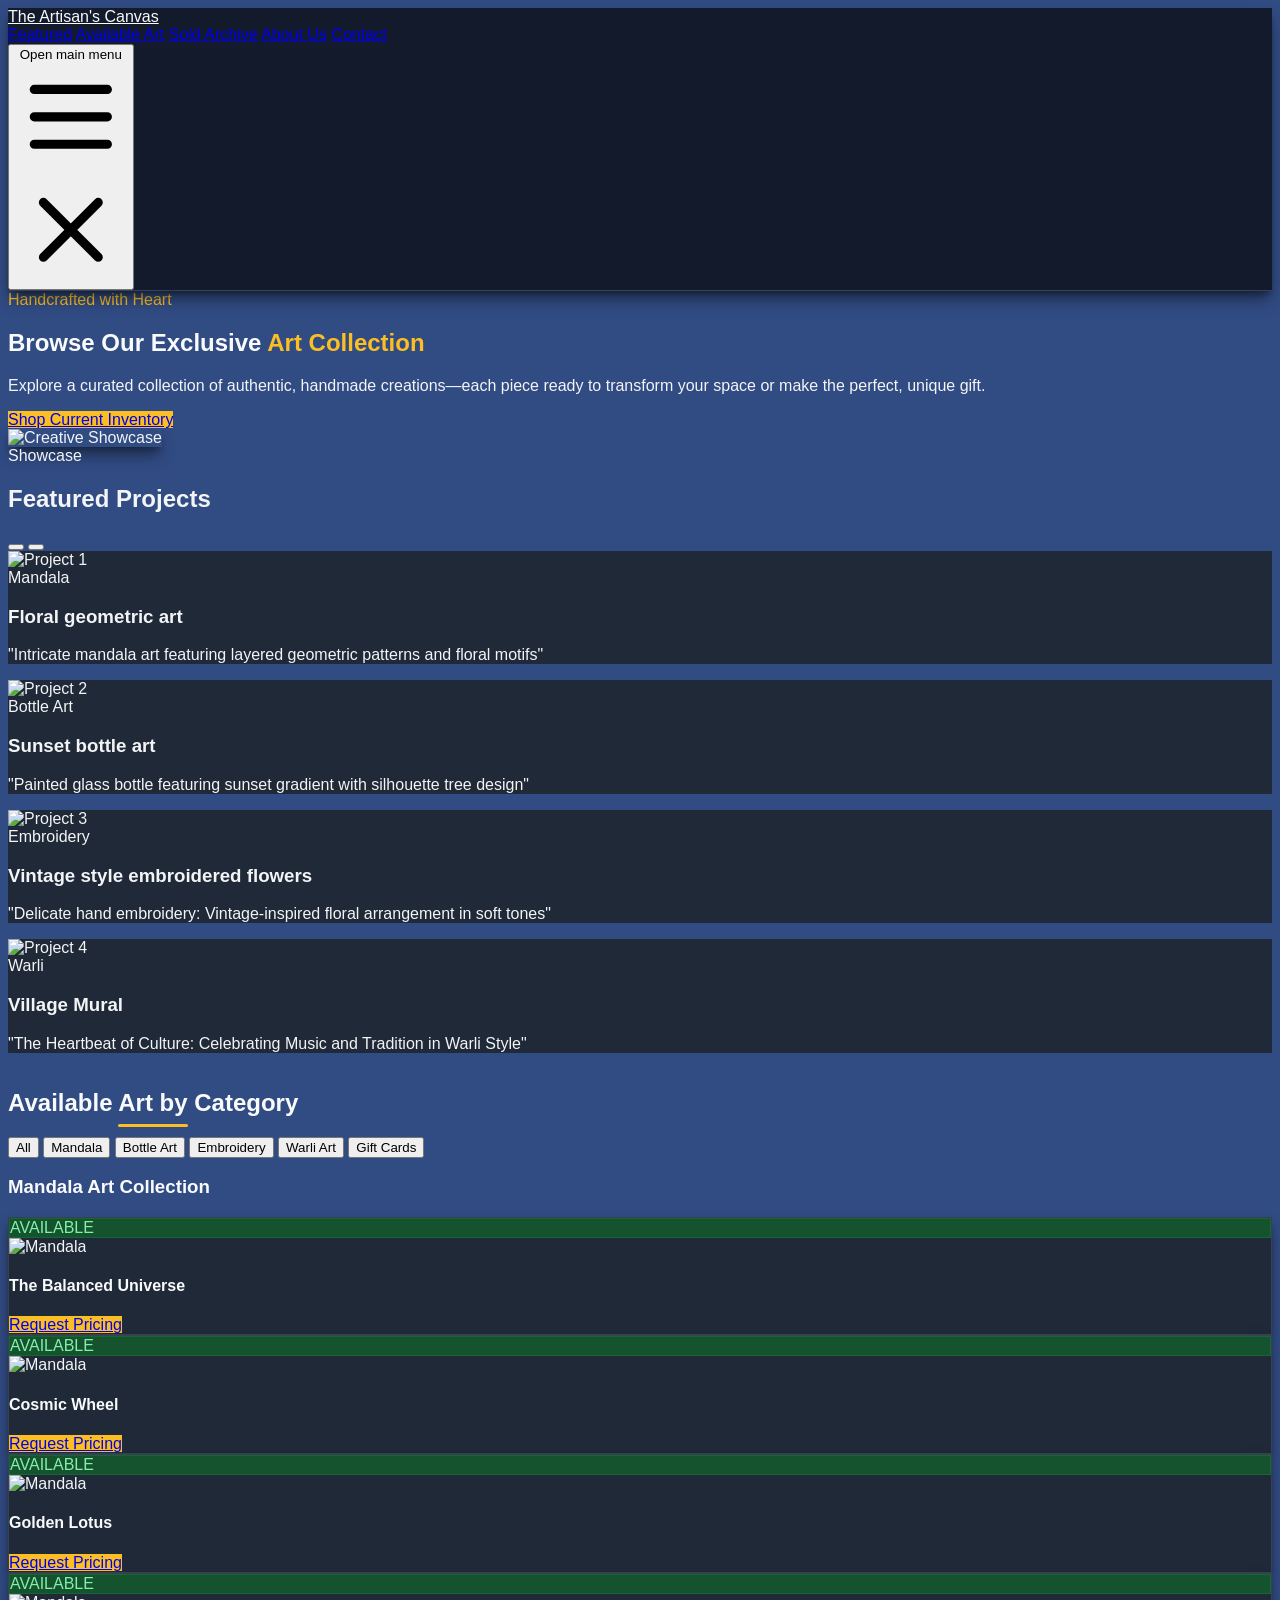
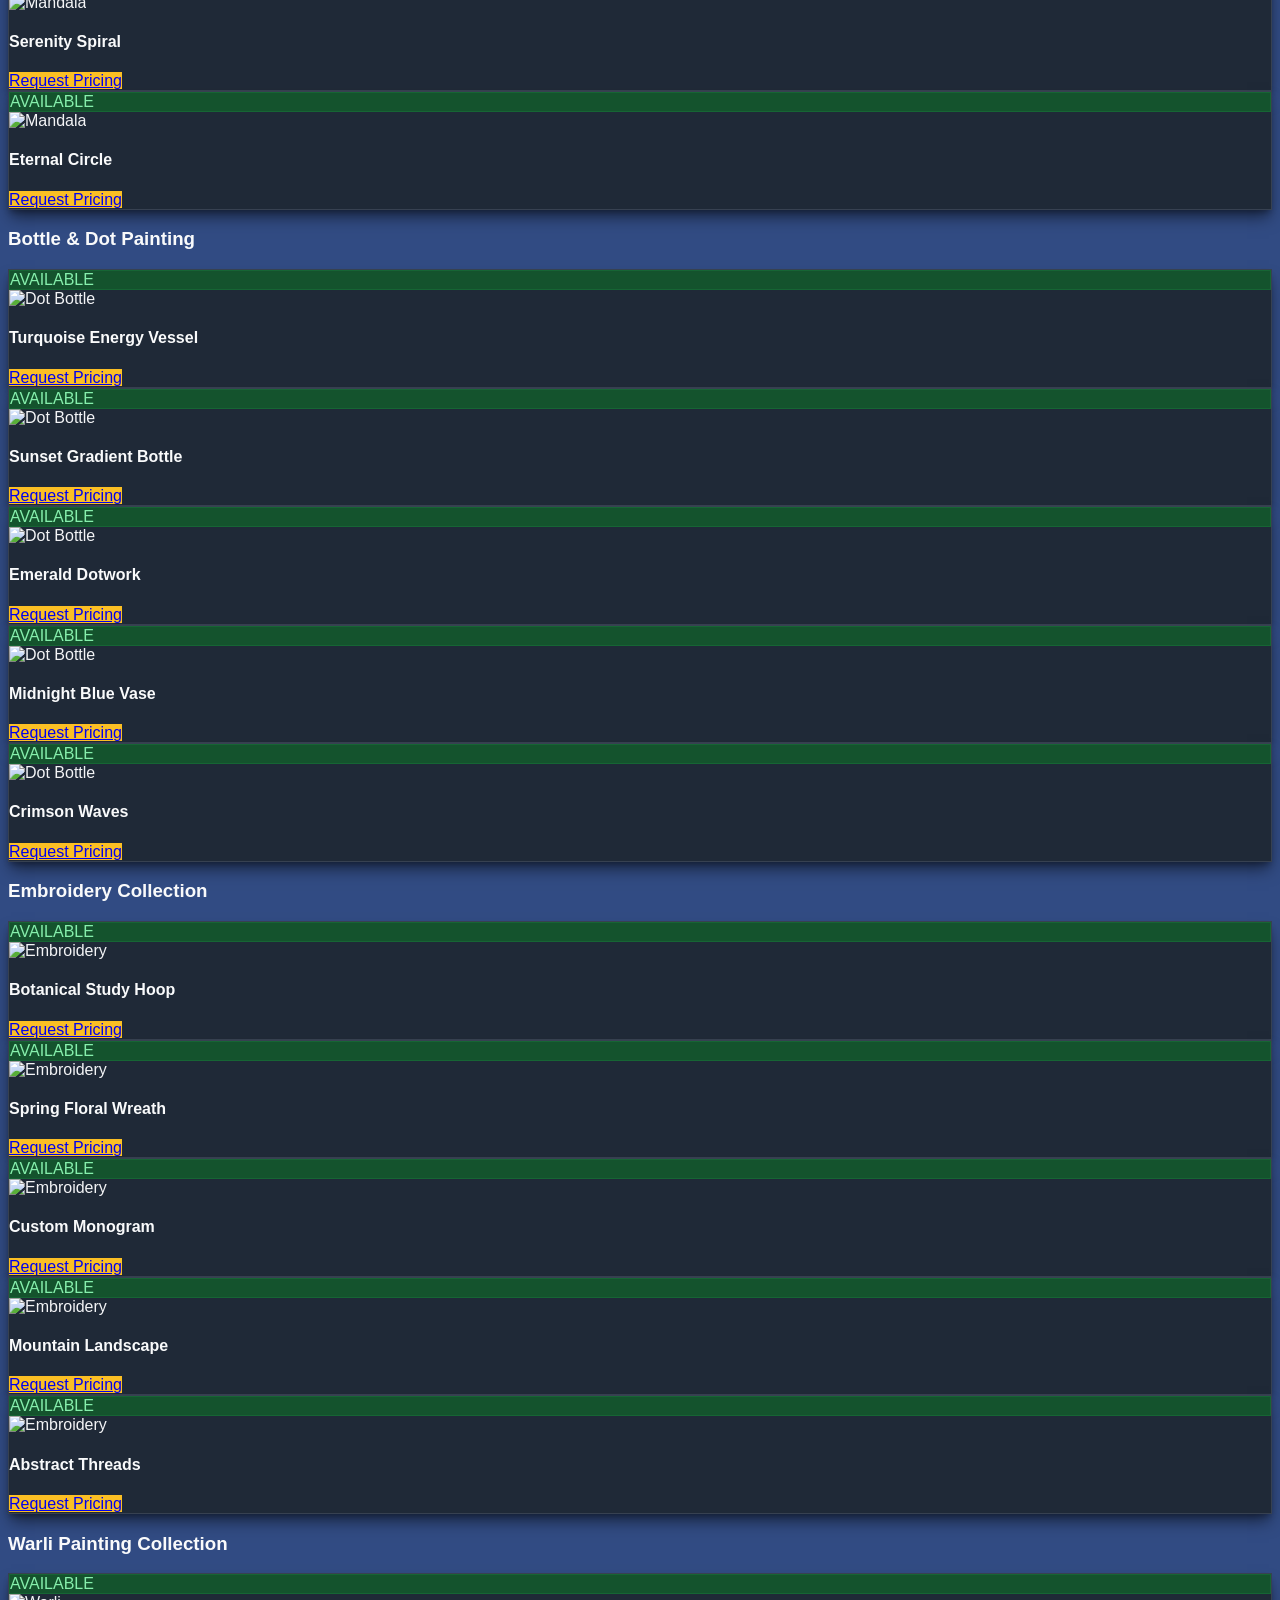
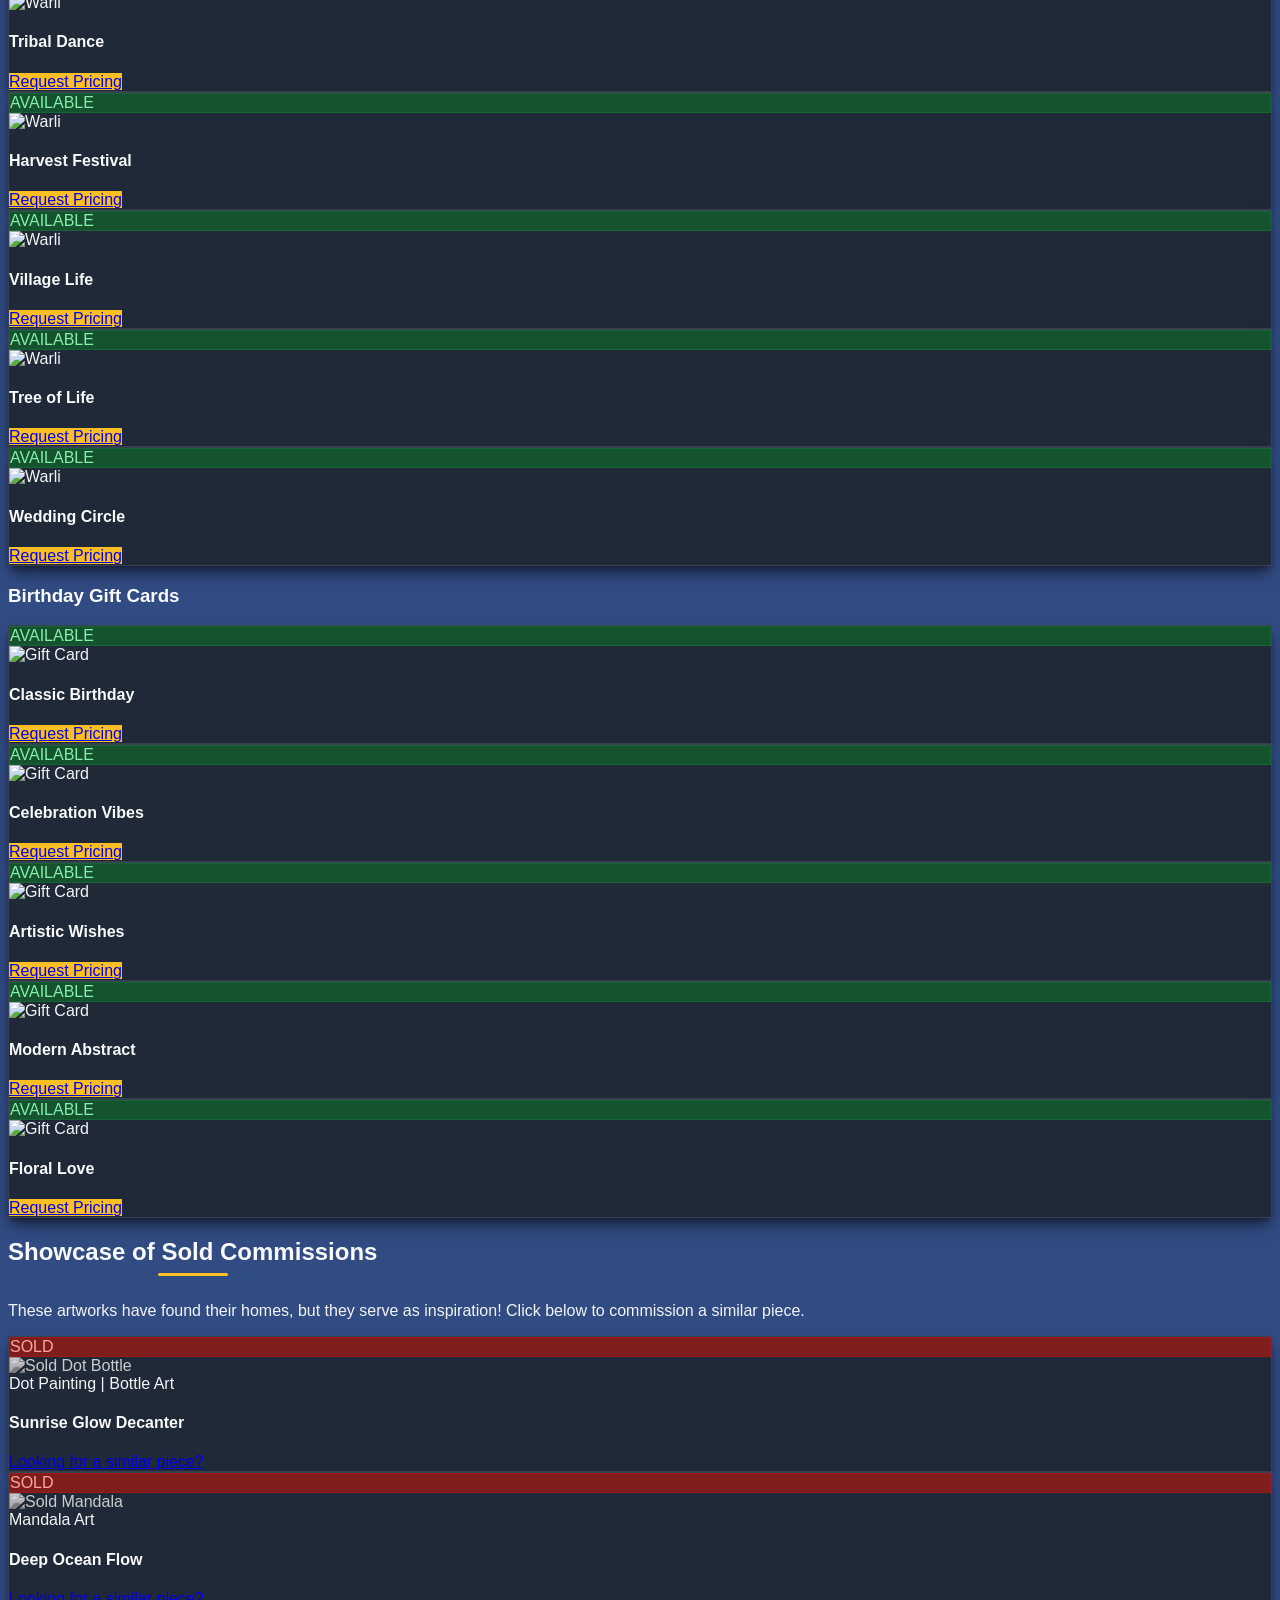
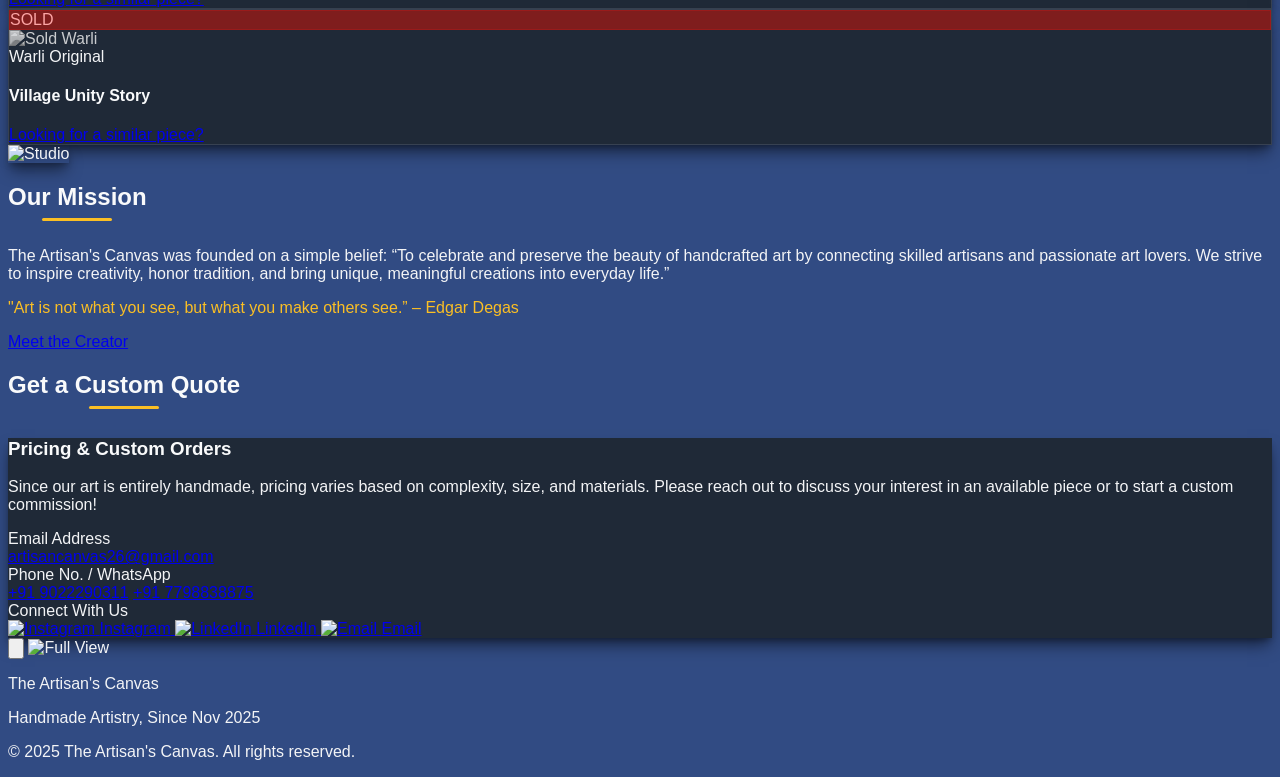
==== ind2.html @ 81fd47c0 "Add files via upload" ====
<!DOCTYPE html>
<html lang="en" class="scroll-smooth">
<head>
    <meta charset="UTF-8">
    <meta name="viewport" content="width=device-width, initial-scale=1.0">
    <title>The Artisan's Canvas | Handmade Art Portfolio</title>
    <!-- Load Tailwind CSS -->
    <script src="https://cdn.tailwindcss.com"></script>
    <!-- Load Lucide Icons -->
    <script src="https://unpkg.com/lucide@latest"></script>
    
    <!-- Initialize Lucide Icons and Mobile Menu scripts -->
    <script>
        // Initialize Lucide Icons
        lucide.createIcons();

        // Wait for the DOM to be fully loaded
        document.addEventListener('DOMContentLoaded', () => {
            // --- Mobile Menu Logic ---
            const mobileMenuButton = document.getElementById('mobile-menu-button');
            const mobileMenu = document.getElementById('mobile-menu');

            if (mobileMenuButton && mobileMenu) {
                mobileMenuButton.addEventListener('click', () => {
                    const isExpanded = mobileMenuButton.getAttribute('aria-expanded') === 'true' || false;
                    mobileMenuButton.setAttribute('aria-expanded', !isExpanded);
                    mobileMenu.style.display = isExpanded ? 'none' : 'block';
                });

                const mobileLinks = mobileMenu.querySelectorAll('a');
                mobileLinks.forEach(link => {
                    link.addEventListener('click', () => {
                        mobileMenu.style.display = 'none';
                        mobileMenuButton.setAttribute('aria-expanded', 'false');
                    });
                });
            }

            // --- Fullscreen Image Modal Logic ---
            const modal = document.getElementById('image-modal');
            const modalImg = document.getElementById('modal-image');
            const closeModal = document.getElementById('close-modal');
            
            // Select all images inside product cards, featured projects and the hero image
            const zoomableImages = document.querySelectorAll('.product-card img, .featured-card img, #home img.object-cover');

            zoomableImages.forEach(img => {
                // Add click listener to open modal
                img.addEventListener('click', function(e) {
                    modalImg.src = this.src; // Set modal image to clicked image source
                    modal.classList.remove('hidden'); // Show modal
                    modal.classList.add('flex'); // Ensure flex layout for centering
                    document.body.style.overflow = 'hidden'; // Prevent background scrolling
                });
            });

            // Function to close modal
            const hideModal = () => {
                modal.classList.add('hidden');
                modal.classList.remove('flex');
                document.body.style.overflow = 'auto'; // Restore scrolling
            };

            // Close on button click
            if (closeModal) {
                closeModal.addEventListener('click', hideModal);
            }

            // Close on background click
            if (modal) {
                modal.addEventListener('click', (e) => {
                    if (e.target === modal) {
                        hideModal();
                    }
                });
            }
            
            // Close on Escape key
            document.addEventListener('keydown', (e) => {
                if (e.key === 'Escape' && !modal.classList.contains('hidden')) {
                    hideModal();
                }
            });

            // --- Category Filter Logic ---
            const filterButtons = document.querySelectorAll('.filter-btn');
            const categorySections = {
                'mandala': document.getElementById('mandala'),
                'bottle': document.getElementById('bottle'),
                'embroidery': document.getElementById('embroidery'),
                'warli': document.getElementById('warli'),
                'giftcards': document.getElementById('giftcards')
            };

            function setActiveButton(filterValue) {
                filterButtons.forEach(btn => {
                    if (btn.getAttribute('data-filter') === filterValue) {
                        // Active Styles
                        btn.classList.remove('bg-gray-800', 'text-gray-300');
                        btn.classList.add('bg-amber-500', 'text-gray-900', 'shadow-lg', 'shadow-amber-500/50');
                    } else {
                        // Inactive Styles
                        btn.classList.add('bg-gray-800', 'text-gray-300');
                        btn.classList.remove('bg-amber-500', 'text-gray-900', 'shadow-lg', 'shadow-amber-500/50');
                    }
                });
            }

            function filterCategories(filterValue) {
                for (const [key, section] of Object.entries(categorySections)) {
                    if (!section) continue;
                    if (filterValue === 'all' || filterValue === key) {
                        section.classList.remove('hidden');
                        // Add a small animation effect
                        section.animate([
                            { opacity: 0, transform: 'translateY(20px)' },
                            { opacity: 1, transform: 'translateY(0)' }
                        ], { duration: 300, fill: 'forwards' });
                    } else {
                        section.classList.add('hidden');
                    }
                }
            }

            filterButtons.forEach(btn => {
                btn.addEventListener('click', () => {
                    const filterValue = btn.getAttribute('data-filter');
                    setActiveButton(filterValue);
                    filterCategories(filterValue);
                });
            });

            // Handle links from any anchors to auto-filter if needed
            document.querySelectorAll('a[href^="#"]').forEach(anchor => {
                anchor.addEventListener('click', function (e) {
                    const targetId = this.getAttribute('href').substring(1);
                    if(categorySections[targetId]) {
                        setActiveButton(targetId);
                        filterCategories(targetId);
                    }
                });
            });
        });
    </script>
    
    <style>
        /* --- CUSTOM STYLES: PREMIUM DARK THEME --- */
        
        body {
            /* Deep Charcoal background */
            background-color: #314b83; 
            color: #F3F4F6; 
            /* Using the previously uploaded image as background */
            background-image: url('uploaded:_ (16).jpeg-990c38ba-5445-4491-a6c1-9268895493d4'); 
            background-size: cover;
            background-position: center center;
            background-attachment: fixed;
        }
        
        .art-primary-text { color: #F9FAFB; }
        .text-gray-600 { color: #cbd5e1 !important; /* Light blue-gray for descriptions */ }

        /* Accent Color: Luxury Gold */
        .art-accent { background-color: #fbbf24; }
        .art-accent-text { color: #fbbf24; }
        .art-accent-hover:hover { background-color: #d97706; }
        
        .shadow-art { box-shadow: 0 10px 15px -3px rgba(0, 0, 0, 0.5), 0 4px 6px -2px rgba(0, 0, 0, 0.3); }
        .font-sans { font-family: 'Inter', sans-serif; }
        
        .section-title { position: relative; display: inline-block; }
        .section-title::after {
            content: ''; position: absolute; left: 50%; transform: translateX(-50%); bottom: -10px;
            width: 70px; height: 3px; background-color: #fbbf24; border-radius: 9999px;
        }
        
        .navbar {
            background-color: rgba(17, 24, 39, 0.95); backdrop-filter: blur(10px); border-bottom: 1px solid #374151;
        }
        
        .product-card {
            background-color: #1F2937; border: 1px solid #374151; transition: transform 0.3s ease, box-shadow 0.3s ease;
        }
        .product-card:hover {
            transform: translateY(-5px);
            box-shadow: 0 10px 20px rgba(251, 191, 36, 0.15); border-color: #fbbf24;
        }
        
        /* Indicate that images are clickable */
        .product-card img, #home img.object-cover, .featured-card img {
            cursor: zoom-in;
        }
        
        .bg-dark-alt { background-color: #385799; } /* Unified background */
        .bg-dark-card { background-color: #1F2937; }

        .sold-tag { background-color: #7f1d1d; color: #fca5a5; border: 1px solid #991b1b; }
        .sold-image { opacity: 0.8; filter: grayscale(100%); }
        .available-tag { background-color: #14532d; color: #86efac; border: 1px solid #166534; }

        /* Hide scrollbar */
        .no-scrollbar::-webkit-scrollbar { display: none; }
        .no-scrollbar { -ms-overflow-style: none; scrollbar-width: none; }
    </style>
</head>
<body class="font-sans antialiased">

    <!-- Navigation Bar -->
    <nav class="sticky top-0 z-50 navbar shadow-art">
        <div class="max-w-7xl mx-auto px-4 sm:px-6 lg:px-8">
            <div class="flex justify-between h-16">
                <div class="flex-shrink-0 flex items-center">
                    <a href="#home" class="text-2xl font-bold tracking-tight art-primary-text hover:text-amber-400 transition">
                        The Artisan's Canvas
                    </a>
                </div>
                <div class="hidden sm:ml-6 sm:flex sm:space-x-8">
                    <a href="#featured" class="inline-flex items-center px-1 pt-1 text-sm font-medium text-gray-300 hover:text-amber-400 border-b-2 border-transparent hover:border-amber-400 transition duration-300">Featured</a>
                    <a href="#gallery" class="inline-flex items-center px-1 pt-1 text-sm font-medium text-gray-300 hover:text-amber-400 border-b-2 border-transparent hover:border-amber-400 transition duration-300">Available Art</a>
                    <a href="#sold" class="inline-flex items-center px-1 pt-1 text-sm font-medium text-gray-300 hover:text-amber-400 border-b-2 border-transparent hover:border-amber-400 transition duration-300">Sold Archive</a>
                    <a href="#about" class="inline-flex items-center px-1 pt-1 text-sm font-medium text-gray-300 hover:text-amber-400 border-b-2 border-transparent hover:border-amber-400 transition duration-300">About Us</a>
                    <a href="#contact" class="inline-flex items-center px-1 pt-1 text-sm font-medium text-gray-300 hover:text-amber-400 border-b-2 border-transparent hover:border-amber-400 transition duration-300">Contact</a>
                </div>
                <div class="flex items-center sm:hidden">
                    <button id="mobile-menu-button" type="button" class="inline-flex items-center justify-center p-2 rounded-md text-gray-400 hover:text-white hover:bg-gray-800 focus:outline-none focus:ring-2 focus:ring-inset focus:ring-amber-500" aria-controls="mobile-menu" aria-expanded="false">
                        <span class="sr-only">Open main menu</span>
                        <svg class="block h-6 w-6" xmlns="http://www.w3.org/2000/svg" fill="none" viewBox="0 0 24 24" stroke="currentColor"><path stroke-linecap="round" stroke-linejoin="round" stroke-width="2" d="M4 6h16M4 12h16M4 18h16" /></svg>
                        <svg class="hidden h-6 w-6" xmlns="http://www.w3.org/2000/svg" fill="none" viewBox="0 0 24 24" stroke="currentColor"><path stroke-linecap="round" stroke-linejoin="round" stroke-width="2" d="M6 18L18 6M6 6l12 12" /></svg>
                    </button>
                </div>
            </div>
        </div>
        <div class="sm:hidden" id="mobile-menu" style="display: none;">
            <div class="pt-2 pb-3 space-y-1 bg-dark-alt border-t border-gray-700">
                <a href="#featured" class="block pl-3 pr-4 py-2 border-l-4 border-transparent text-base font-medium text-gray-300 hover:bg-dark-card hover:text-white">Featured</a>
                <a href="#gallery" class="block pl-3 pr-4 py-2 border-l-4 border-amber-500 text-base font-medium text-white bg-dark-card">Available Art</a>
                <a href="#sold" class="block pl-3 pr-4 py-2 border-l-4 border-transparent text-base font-medium text-gray-300 hover:bg-dark-card hover:text-white">Sold Archive</a>
                <a href="#about" class="block pl-3 pr-4 py-2 border-l-4 border-transparent text-base font-medium text-gray-300 hover:bg-dark-card hover:text-white">About Us</a>
                <a href="#contact" class="block pl-3 pr-4 py-2 border-l-4 border-transparent text-base font-medium text-gray-300 hover:bg-dark-card hover:text-white">Contact</a>
            </div>
        </div>
    </nav>

    <main>
        <!-- Hero Section -->
        <section id="home" class="py-20 md:py-32 max-w-7xl mx-auto px-4 sm:px-6 lg:px-8">
            <div class="grid md:grid-cols-2 gap-12 items-center">
                <div class="text-center md:text-left">
                    <span class="text-sm font-semibold uppercase art-accent-text">Handcrafted with Heart</span>
                    <h1 class="mt-4 text-5xl md:text-6xl font-extrabold tracking-tight art-primary-text">
                        Browse Our Exclusive <span class="art-accent-text">Art Collection</span>
                    </h1>
                    <p class="mt-6 text-xl leading-relaxed text-gray-400">
                        Explore a curated collection of authentic, handmade creations—each piece ready to transform your space or make the perfect, unique gift.
                    </p>
                    <div class="mt-8 flex justify-center md:justify-start space-x-4">
                        <a href="#gallery" class="art-accent art-accent-hover text-gray-900 font-bold py-3 px-8 rounded-full shadow-lg transform transition duration-300 hover:scale-105 hover:shadow-xl">
                            Shop Current Inventory
                        </a>
                    </div>
                </div>
                <!-- Hero Image -->
                <div class="hidden md:block relative group">
                    <img src="photos/artisanbg.jpeg" 
                         alt="Creative Showcase" 
                         class="w-full h-full object-cover rounded-3xl shadow-art border border-gray-700">
                </div>
            </div>
        </section>

        <!-- Featured Projects Sliding Section -->
        <section id="featured" class="py-16 bg-[#111827] border-t border-b border-gray-800 relative overflow-hidden">
            <div class="max-w-7xl mx-auto px-4 sm:px-6 lg:px-8">
                <div class="flex justify-between items-end mb-10">
                    <div>
                        <span class="text-amber-400 font-semibold tracking-wide uppercase text-sm">Showcase</span>
                        <h2 class="text-3xl md:text-4xl font-bold text-white mt-2">Featured Projects</h2>
                    </div>
                    <!-- Navigation Buttons for Slider -->
                    <div class="hidden md:flex space-x-3">
                        <button id="slide-left" class="p-2 rounded-full bg-gray-800 border border-gray-600 text-white hover:bg-amber-500 hover:border-amber-500 hover:text-gray-900 transition duration-300">
                            <i data-lucide="chevron-left" class="w-6 h-6"></i>
                        </button>
                        <button id="slide-right" class="p-2 rounded-full bg-gray-800 border border-gray-600 text-white hover:bg-amber-500 hover:border-amber-500 hover:text-gray-900 transition duration-300">
                            <i data-lucide="chevron-right" class="w-6 h-6"></i>
                        </button>
                    </div>
                </div>

                <!-- Horizontal Slider -->
                <div id="project-slider" class="flex overflow-x-auto space-x-6 pb-8 scroll-smooth no-scrollbar snap-x snap-mandatory">
                    <!-- Project Cards (Content unchanged from previous version) -->
                    <div class="min-w-[85%] md:min-w-[45%] lg:min-w-[30%] snap-center bg-dark-card rounded-2xl overflow-hidden shadow-lg border border-gray-700 featured-card transition transform hover:-translate-y-2 hover:shadow-2xl">
                        <div class="relative h-64">
                            <img src="photos/m1.jpeg" alt="Project 1" class="w-full h-full object-cover">
                            <div class="absolute inset-0 bg-gradient-to-t from-black/80 to-transparent"></div>
                            <div class="absolute bottom-4 left-4">
                                <span class="text-xs font-bold bg-amber-500 text-gray-900 px-2 py-1 rounded">Mandala</span>
                                <h3 class="text-xl font-bold text-white mt-1">Floral geometric art</h3>
                            </div>
                        </div>
                        <div class="p-5"><p class="text-gray-400 text-sm">"Intricate mandala art featuring layered geometric patterns and floral motifs"</p></div>
                    </div>
                    <div class="min-w-[85%] md:min-w-[45%] lg:min-w-[30%] snap-center bg-dark-card rounded-2xl overflow-hidden shadow-lg border border-gray-700 featured-card transition transform hover:-translate-y-2 hover:shadow-2xl">
                        <div class="relative h-64">
                            <img src="photos/Bottle Art.jpeg" alt="Project 2" class="w-full h-full object-cover">
                            <div class="absolute inset-0 bg-gradient-to-t from-black/80 to-transparent"></div>
                            <div class="absolute bottom-4 left-4">
                                <span class="text-xs font-bold bg-blue-500 text-white px-2 py-1 rounded">Bottle Art</span>
                                <h3 class="text-xl font-bold text-white mt-1">Sunset bottle art</h3>
                            </div>
                        </div>
                        <div class="p-5"><p class="text-gray-400 text-sm">"Painted glass bottle featuring sunset gradient with silhouette tree design"</p></div>
                    </div>


                     <div class="min-w-[85%] md:min-w-[45%] lg:min-w-[30%] snap-center bg-dark-card rounded-2xl overflow-hidden shadow-lg border border-gray-700 featured-card transition transform hover:-translate-y-2 hover:shadow-2xl">
                        <div class="relative h-64">
                            <img src="photos/e1.jpeg" alt="Project 3" class="w-full h-full object-cover">
                            <div class="absolute inset-0 bg-gradient-to-t from-black/80 to-transparent"></div>
                            <div class="absolute bottom-4 left-4">
                                <span class="text-xs font-bold bg-green-600 text-white px-2 py-1 rounded">Embroidery</span>
                                <h3 class="text-xl font-bold text-white mt-1">Vintage style embroidered flowers</h3>
                            </div>
                        </div>
                        <div class="p-5"><p class="text-gray-400 text-sm">"Delicate hand embroidery: Vintage-inspired floral arrangement in soft tones"</p></div>
                    </div>

                    
                    <div class="min-w-[85%] md:min-w-[45%] lg:min-w-[30%] snap-center bg-dark-card rounded-2xl overflow-hidden shadow-lg border border-gray-700 featured-card transition transform hover:-translate-y-2 hover:shadow-2xl">
                        <div class="relative h-64">
                            <img src="photos/w1.jpeg" alt="Project 4" class="w-full h-full object-cover">
                            <div class="absolute inset-0 bg-gradient-to-t from-black/80 to-transparent"></div>
                            <div class="absolute bottom-4 left-4">
                                <span class="text-xs font-bold bg-red-600 text-white px-2 py-1 rounded">Warli</span>
                                <h3 class="text-xl font-bold text-white mt-1">Village Mural</h3>
                            </div>
                        </div>
                        <div class="p-5"><p class="text-gray-400 text-sm">"The Heartbeat of Culture: Celebrating Music and Tradition in Warli Style"</p></div>
                    </div>
                </div>
            </div>
        </section>
        

        <!-- Gallery Section with Distinct Categories -->
        <section id="gallery" class="py-20 bg-[#111827] border-t border-b border-gray-800">
            <div class="max-w-7xl mx-auto px-4 sm:px-6 lg:px-8">
                <h2 class="text-4xl font-bold text-center section-title mb-8 art-primary-text">Available Art by Category</h2>
                
                <!-- Filter Buttons -->
                <div class="flex flex-wrap justify-center gap-4 mb-12">
                    <button class="filter-btn px-6 py-2 rounded-full font-bold transition-all duration-300 bg-amber-500 text-gray-900 shadow-lg shadow-amber-500/50" data-filter="all">All</button>
                    <button class="filter-btn px-6 py-2 rounded-full font-bold transition-all duration-300 bg-gray-800 text-gray-300 hover:bg-gray-700" data-filter="mandala">Mandala</button>
                    <button class="filter-btn px-6 py-2 rounded-full font-bold transition-all duration-300 bg-gray-800 text-gray-300 hover:bg-gray-700" data-filter="bottle">Bottle Art</button>
                    <button class="filter-btn px-6 py-2 rounded-full font-bold transition-all duration-300 bg-gray-800 text-gray-300 hover:bg-gray-700" data-filter="embroidery">Embroidery</button>
                    <button class="filter-btn px-6 py-2 rounded-full font-bold transition-all duration-300 bg-gray-800 text-gray-300 hover:bg-gray-700" data-filter="warli">Warli Art</button>
                    <button class="filter-btn px-6 py-2 rounded-full font-bold transition-all duration-300 bg-gray-800 text-gray-300 hover:bg-gray-700" data-filter="giftcards">Gift Cards</button>
                </div>

                <!-- === MANDALA SECTION (BG: #111827) === -->
                <div id="mandala" class="mb-20 pt-10 border-t-2 border-amber-500/50 transition-all duration-500 bg-[#111827] p-6 rounded-3xl">
                    <div class="flex items-center space-x-3 mb-8">
                        <span class="p-2 bg-amber-500 rounded-lg text-gray-900"><i data-lucide="circle-dot"></i></span>
                        <h3 class="text-3xl font-bold art-primary-text">Mandala Art Collection</h3>
                    </div>
                    <div class="grid sm:grid-cols-2 md:grid-cols-3 lg:grid-cols-4 gap-6">
                        <!-- Mandala 1 -->
                        <div class="bg-dark-card rounded-xl overflow-hidden shadow-art product-card relative group">
                            <div class="absolute top-0 right-0 m-3 px-3 py-1 available-tag font-bold text-xs rounded-full shadow-md z-10">AVAILABLE</div>
                            <div class="relative h-80">
                                <img src="photos/mandala2.jpeg" alt="Mandala" class="w-full h-full object-cover">
                            </div>
                            <div class="p-5 text-center">
                                <h4 class="text-xl font-bold art-primary-text mt-2 mb-4">The Balanced Universe</h4>
                                <a href="#contact" class="art-accent art-accent-hover text-gray-900 font-bold py-2 px-4 rounded-full text-sm inline-flex items-center space-x-2 transition duration-300">
                                    <i data-lucide="send" class="w-4 h-4"></i><span>Request Pricing</span>
                                </a>
                            </div>
                        </div>
                        <!-- Mandala 2 -->
                        <div class="bg-dark-card rounded-xl overflow-hidden shadow-art product-card relative group">
                            <div class="absolute top-0 right-0 m-3 px-3 py-1 available-tag font-bold text-xs rounded-full shadow-md z-10">AVAILABLE</div>
                            <div class="relative h-80">
                                <img src="photos/mandala.jpeg" alt="Mandala" class="w-full h-full object-cover">
                            </div>
                            <div class="p-5 text-center">
                                <h4 class="text-xl font-bold art-primary-text mt-2 mb-4">Cosmic Wheel</h4>
                                <a href="#contact" class="art-accent art-accent-hover text-gray-900 font-bold py-2 px-4 rounded-full text-sm inline-flex items-center space-x-2 transition duration-300">
                                    <i data-lucide="send" class="w-4 h-4"></i><span>Request Pricing</span>
                                </a>
                            </div>
                        </div>
                        <!-- Mandala 3 -->
                        <div class="bg-dark-card rounded-xl overflow-hidden shadow-art product-card relative group">
                            <div class="absolute top-0 right-0 m-3 px-3 py-1 available-tag font-bold text-xs rounded-full shadow-md z-10">AVAILABLE</div>
                            <div class="relative h-80">
                                <img src="https://placehold.co/600x400/111827/fbbf24?text=Golden+Lotus" alt="Mandala" class="w-full h-full object-cover">
                            </div>
                            <div class="p-5 text-center">
                                <h4 class="text-xl font-bold art-primary-text mt-2 mb-4">Golden Lotus</h4>
                                <a href="#contact" class="art-accent art-accent-hover text-gray-900 font-bold py-2 px-4 rounded-full text-sm inline-flex items-center space-x-2 transition duration-300">
                                    <i data-lucide="send" class="w-4 h-4"></i><span>Request Pricing</span>
                                </a>
                            </div>
                        </div>
                        <!-- Mandala 4 -->
                        <div class="bg-dark-card rounded-xl overflow-hidden shadow-art product-card relative group">
                            <div class="absolute top-0 right-0 m-3 px-3 py-1 available-tag font-bold text-xs rounded-full shadow-md z-10">AVAILABLE</div>
                            <div class="relative h-80">
                                <img src="https://placehold.co/600x400/374151/fbbf24?text=Serenity+Spiral" alt="Mandala" class="w-full h-full object-cover">
                            </div>
                            <div class="p-5 text-center">
                                <h4 class="text-xl font-bold art-primary-text mt-2 mb-4">Serenity Spiral</h4>
                                <a href="#contact" class="art-accent art-accent-hover text-gray-900 font-bold py-2 px-4 rounded-full text-sm inline-flex items-center space-x-2 transition duration-300">
                                    <i data-lucide="send" class="w-4 h-4"></i><span>Request Pricing</span>
                                </a>
                            </div>
                        </div>
                        <!-- Mandala 5 -->
                        <div class="bg-dark-card rounded-xl overflow-hidden shadow-art product-card relative group">
                            <div class="absolute top-0 right-0 m-3 px-3 py-1 available-tag font-bold text-xs rounded-full shadow-md z-10">AVAILABLE</div>
                            <div class="relative h-80">
                                <img src="https://placehold.co/600x400/4b5563/fbbf24?text=Eternal+Circle" alt="Mandala" class="w-full h-full object-cover">
                            </div>
                            <div class="p-5 text-center">
                                <h4 class="text-xl font-bold art-primary-text mt-2 mb-4">Eternal Circle</h4>
                                <a href="#contact" class="art-accent art-accent-hover text-gray-900 font-bold py-2 px-4 rounded-full text-sm inline-flex items-center space-x-2 transition duration-300">
                                    <i data-lucide="send" class="w-4 h-4"></i><span>Request Pricing</span>
                                </a>
                            </div>
                        </div>
                    </div>
                </div>

                <!-- === BOTTLE ART SECTION (BG: #111827) === -->
                <div id="bottle" class="mb-20 pt-10 border-t-2 border-amber-500/50 transition-all duration-500 bg-[#111827] p-6 rounded-3xl">
                    <div class="flex items-center space-x-3 mb-8">
                        <span class="p-2 bg-amber-500 rounded-lg text-gray-900"><i data-lucide="bottle"></i></span>
                        <h3 class="text-3xl font-bold art-primary-text">Bottle & Dot Painting</h3>
                    </div>
                    <div class="grid sm:grid-cols-2 md:grid-cols-3 lg:grid-cols-4 gap-6">
                        <!-- Bottle 1 -->
                        <div class="bg-dark-card rounded-xl overflow-hidden shadow-art product-card relative group">
                            <div class="absolute top-0 right-0 m-3 px-3 py-1 available-tag font-bold text-xs rounded-full shadow-md z-10">AVAILABLE</div>
                            <div class="relative h-80">
                                <img src="photos/bot3.jpeg" alt="Dot Bottle" class="w-full h-full object-cover">
                            </div>
                            <div class="p-5 text-center">
                                <h4 class="text-xl font-bold art-primary-text mt-2 mb-4">Turquoise Energy Vessel</h4>
                                <a href="#contact" class="art-accent art-accent-hover text-gray-900 font-bold py-2 px-4 rounded-full text-sm inline-flex items-center space-x-2 transition duration-300">
                                    <i data-lucide="send" class="w-4 h-4"></i><span>Request Pricing</span>
                                </a>
                            </div>
                        </div>
                        <!-- Bottle 2 -->
                        <div class="bg-dark-card rounded-xl overflow-hidden shadow-art product-card relative group">
                            <div class="absolute top-0 right-0 m-3 px-3 py-1 available-tag font-bold text-xs rounded-full shadow-md z-10">AVAILABLE</div>
                            <div class="relative h-80">
                                <img src="photos/bot1.jpeg" alt="Dot Bottle" class="w-full h-full object-cover">
                            </div>
                            <div class="p-5 text-center">
                                <h4 class="text-xl font-bold art-primary-text mt-2 mb-4">Sunset Gradient Bottle</h4>
                                <a href="#contact" class="art-accent art-accent-hover text-gray-900 font-bold py-2 px-4 rounded-full text-sm inline-flex items-center space-x-2 transition duration-300">
                                    <i data-lucide="send" class="w-4 h-4"></i><span>Request Pricing</span>
                                </a>
                            </div>
                        </div>
                        <!-- Bottle 3 -->
                        <div class="bg-dark-card rounded-xl overflow-hidden shadow-art product-card relative group">
                            <div class="absolute top-0 right-0 m-3 px-3 py-1 available-tag font-bold text-xs rounded-full shadow-md z-10">AVAILABLE</div>
                            <div class="relative h-80">
                                <img src="photos/bot2.jpeg" alt="Dot Bottle" class="w-full h-full object-cover">
                            </div>
                            <div class="p-5 text-center">
                                <h4 class="text-xl font-bold art-primary-text mt-2 mb-4">Emerald Dotwork</h4>
                                <a href="#contact" class="art-accent art-accent-hover text-gray-900 font-bold py-2 px-4 rounded-full text-sm inline-flex items-center space-x-2 transition duration-300">
                                    <i data-lucide="send" class="w-4 h-4"></i><span>Request Pricing</span>
                                </a>
                            </div>
                        </div>
                        <!-- Bottle 4 -->
                        <div class="bg-dark-card rounded-xl overflow-hidden shadow-art product-card relative group">
                            <div class="absolute top-0 right-0 m-3 px-3 py-1 available-tag font-bold text-xs rounded-full shadow-md z-10">AVAILABLE</div>
                            <div class="relative h-80">
                                <img src="https://placehold.co/600x400/374151/fbbf24?text=Midnight+Blue" alt="Dot Bottle" class="w-full h-full object-cover">
                            </div>
                            <div class="p-5 text-center">
                                <h4 class="text-xl font-bold art-primary-text mt-2 mb-4">Midnight Blue Vase</h4>
                                <a href="#contact" class="art-accent art-accent-hover text-gray-900 font-bold py-2 px-4 rounded-full text-sm inline-flex items-center space-x-2 transition duration-300">
                                    <i data-lucide="send" class="w-4 h-4"></i><span>Request Pricing</span>
                                </a>
                            </div>
                        </div>
                        <!-- Bottle 5 -->
                        <div class="bg-dark-card rounded-xl overflow-hidden shadow-art product-card relative group">
                            <div class="absolute top-0 right-0 m-3 px-3 py-1 available-tag font-bold text-xs rounded-full shadow-md z-10">AVAILABLE</div>
                            <div class="relative h-80">
                                <img src="https://placehold.co/600x400/4b5563/fbbf24?text=Crimson+Waves" alt="Dot Bottle" class="w-full h-full object-cover">
                            </div>
                            <div class="p-5 text-center">
                                <h4 class="text-xl font-bold art-primary-text mt-2 mb-4">Crimson Waves</h4>
                                <a href="#contact" class="art-accent art-accent-hover text-gray-900 font-bold py-2 px-4 rounded-full text-sm inline-flex items-center space-x-2 transition duration-300">
                                    <i data-lucide="send" class="w-4 h-4"></i><span>Request Pricing</span>
                                </a>
                            </div>
                        </div>
                    </div>
                </div>

                <!-- === EMBROIDERY SECTION (BG: #111827) === -->
                <div id="embroidery" class="mb-20 pt-10 border-t-2 border-amber-500/50 transition-all duration-500 bg-[#111827] p-6 rounded-3xl">
                    <div class="flex items-center space-x-3 mb-8">
                        <span class="p-2 bg-amber-500 rounded-lg text-gray-900"><i data-lucide="needle"></i></span>
                        <h3 class="text-3xl font-bold art-primary-text">Embroidery Collection</h3>
                    </div>
                    <div class="grid sm:grid-cols-2 md:grid-cols-3 lg:grid-cols-4 gap-6">
                        <!-- Embroidery 1 -->
                        <div class="bg-dark-card rounded-xl overflow-hidden shadow-art product-card relative group">
                            <div class="absolute top-0 right-0 m-3 px-3 py-1 available-tag font-bold text-xs rounded-full shadow-md z-10">AVAILABLE</div>
                            <div class="relative h-80">
                                <img src="https://placehold.co/600x400/1f2937/fbbf24?text=Botanical+Hoop" alt="Embroidery" class="w-full h-full object-cover">
                            </div>
                            <div class="p-5 text-center">
                                <h4 class="text-xl font-bold art-primary-text mt-2 mb-4">Botanical Study Hoop</h4>
                                <a href="#contact" class="art-accent art-accent-hover text-gray-900 font-bold py-2 px-4 rounded-full text-sm inline-flex items-center space-x-2 transition duration-300">
                                    <i data-lucide="send" class="w-4 h-4"></i><span>Request Pricing</span>
                                </a>
                            </div>
                        </div>
                        <!-- Embroidery 2 -->
                        <div class="bg-dark-card rounded-xl overflow-hidden shadow-art product-card relative group">
                            <div class="absolute top-0 right-0 m-3 px-3 py-1 available-tag font-bold text-xs rounded-full shadow-md z-10">AVAILABLE</div>
                            <div class="relative h-80">
                                <img src="https://placehold.co/600x400/252f3f/fbbf24?text=Floral+Wreath" alt="Embroidery" class="w-full h-full object-cover">
                            </div>
                            <div class="p-5 text-center">
                                <h4 class="text-xl font-bold art-primary-text mt-2 mb-4">Spring Floral Wreath</h4>
                                <a href="#contact" class="art-accent art-accent-hover text-gray-900 font-bold py-2 px-4 rounded-full text-sm inline-flex items-center space-x-2 transition duration-300">
                                    <i data-lucide="send" class="w-4 h-4"></i><span>Request Pricing</span>
                                </a>
                            </div>
                        </div>
                        <!-- Embroidery 3 -->
                        <div class="bg-dark-card rounded-xl overflow-hidden shadow-art product-card relative group">
                            <div class="absolute top-0 right-0 m-3 px-3 py-1 available-tag font-bold text-xs rounded-full shadow-md z-10">AVAILABLE</div>
                            <div class="relative h-80">
                                <img src="https://placehold.co/600x400/111827/fbbf24?text=Monogram" alt="Embroidery" class="w-full h-full object-cover">
                            </div>
                            <div class="p-5 text-center">
                                <h4 class="text-xl font-bold art-primary-text mt-2 mb-4">Custom Monogram</h4>
                                <a href="#contact" class="art-accent art-accent-hover text-gray-900 font-bold py-2 px-4 rounded-full text-sm inline-flex items-center space-x-2 transition duration-300">
                                    <i data-lucide="send" class="w-4 h-4"></i><span>Request Pricing</span>
                                </a>
                            </div>
                        </div>
                        <!-- Embroidery 4 -->
                        <div class="bg-dark-card rounded-xl overflow-hidden shadow-art product-card relative group">
                            <div class="absolute top-0 right-0 m-3 px-3 py-1 available-tag font-bold text-xs rounded-full shadow-md z-10">AVAILABLE</div>
                            <div class="relative h-80">
                                <img src="https://placehold.co/600x400/374151/fbbf24?text=Landscape" alt="Embroidery" class="w-full h-full object-cover">
                            </div>
                            <div class="p-5 text-center">
                                <h4 class="text-xl font-bold art-primary-text mt-2 mb-4">Mountain Landscape</h4>
                                <a href="#contact" class="art-accent art-accent-hover text-gray-900 font-bold py-2 px-4 rounded-full text-sm inline-flex items-center space-x-2 transition duration-300">
                                    <i data-lucide="send" class="w-4 h-4"></i><span>Request Pricing</span>
                                </a>
                            </div>
                        </div>
                        <!-- Embroidery 5 -->
                        <div class="bg-dark-card rounded-xl overflow-hidden shadow-art product-card relative group">
                            <div class="absolute top-0 right-0 m-3 px-3 py-1 available-tag font-bold text-xs rounded-full shadow-md z-10">AVAILABLE</div>
                            <div class="relative h-80">
                                <img src="https://placehold.co/600x400/4b5563/fbbf24?text=Abstract+Threads" alt="Embroidery" class="w-full h-full object-cover">
                            </div>
                            <div class="p-5 text-center">
                                <h4 class="text-xl font-bold art-primary-text mt-2 mb-4">Abstract Threads</h4>
                                <a href="#contact" class="art-accent art-accent-hover text-gray-900 font-bold py-2 px-4 rounded-full text-sm inline-flex items-center space-x-2 transition duration-300">
                                    <i data-lucide="send" class="w-4 h-4"></i><span>Request Pricing</span>
                                </a>
                            </div>
                        </div>
                    </div>
                </div>

                <!-- === WARLI ART SECTION (BG: #111827) === -->
                <div id="warli" class="mb-20 pt-10 border-t-2 border-amber-500/50 transition-all duration-500 bg-[#111827] p-6 rounded-3xl">
                    <div class="flex items-center space-x-3 mb-8">
                        <span class="p-2 bg-amber-500 rounded-lg text-gray-900"><i data-lucide="paintbrush"></i></span>
                        <h3 class="text-3xl font-bold art-primary-text">Warli Painting Collection</h3>
                    </div>
                    <div class="grid sm:grid-cols-2 md:grid-cols-3 lg:grid-cols-4 gap-6">
                        <!-- Warli 1 -->
                        <div class="bg-dark-card rounded-xl overflow-hidden shadow-art product-card relative group">
                            <div class="absolute top-0 right-0 m-3 px-3 py-1 available-tag font-bold text-xs rounded-full shadow-md z-10">AVAILABLE</div>
                            <div class="relative h-80">
                                <img src="photos/warliReady.jpeg" alt="Warli" class="w-full h-full object-cover">
                            </div>
                            <div class="p-5 text-center">
                                <h4 class="text-xl font-bold art-primary-text mt-2 mb-4">Tribal Dance</h4>
                                <a href="#contact" class="art-accent art-accent-hover text-gray-900 font-bold py-2 px-4 rounded-full text-sm inline-flex items-center space-x-2 transition duration-300">
                                    <i data-lucide="send" class="w-4 h-4"></i><span>Request Pricing</span>
                                </a>
                            </div>
                        </div>
                        <!-- Warli 2 -->
                        <div class="bg-dark-card rounded-xl overflow-hidden shadow-art product-card relative group">
                            <div class="absolute top-0 right-0 m-3 px-3 py-1 available-tag font-bold text-xs rounded-full shadow-md z-10">AVAILABLE</div>
                            <div class="relative h-80">
                                <img src="https://placehold.co/600x400/252f3f/fbbf24?text=Harvest+Festival" alt="Warli" class="w-full h-full object-cover">
                            </div>
                            <div class="p-5 text-center">
                                <h4 class="text-xl font-bold art-primary-text mt-2 mb-4">Harvest Festival</h4>
                                <a href="#contact" class="art-accent art-accent-hover text-gray-900 font-bold py-2 px-4 rounded-full text-sm inline-flex items-center space-x-2 transition duration-300">
                                    <i data-lucide="send" class="w-4 h-4"></i><span>Request Pricing</span>
                                </a>
                            </div>
                        </div>
                        <!-- Warli 3 -->
                        <div class="bg-dark-card rounded-xl overflow-hidden shadow-art product-card relative group">
                            <div class="absolute top-0 right-0 m-3 px-3 py-1 available-tag font-bold text-xs rounded-full shadow-md z-10">AVAILABLE</div>
                            <div class="relative h-80">
                                <img src="https://placehold.co/600x400/111827/fbbf24?text=Village+Life" alt="Warli" class="w-full h-full object-cover">
                            </div>
                            <div class="p-5 text-center">
                                <h4 class="text-xl font-bold art-primary-text mt-2 mb-4">Village Life</h4>
                                <a href="#contact" class="art-accent art-accent-hover text-gray-900 font-bold py-2 px-4 rounded-full text-sm inline-flex items-center space-x-2 transition duration-300">
                                    <i data-lucide="send" class="w-4 h-4"></i><span>Request Pricing</span>
                                </a>
                            </div>
                        </div>
                        <!-- Warli 4 -->
                        <div class="bg-dark-card rounded-xl overflow-hidden shadow-art product-card relative group">
                            <div class="absolute top-0 right-0 m-3 px-3 py-1 available-tag font-bold text-xs rounded-full shadow-md z-10">AVAILABLE</div>
                            <div class="relative h-80">
                                <img src="https://placehold.co/600x400/374151/fbbf24?text=Tree+of+Life" alt="Warli" class="w-full h-full object-cover">
                            </div>
                            <div class="p-5 text-center">
                                <h4 class="text-xl font-bold art-primary-text mt-2 mb-4">Tree of Life</h4>
                                <a href="#contact" class="art-accent art-accent-hover text-gray-900 font-bold py-2 px-4 rounded-full text-sm inline-flex items-center space-x-2 transition duration-300">
                                    <i data-lucide="send" class="w-4 h-4"></i><span>Request Pricing</span>
                                </a>
                            </div>
                        </div>
                        <!-- Warli 5 -->
                        <div class="bg-dark-card rounded-xl overflow-hidden shadow-art product-card relative group">
                            <div class="absolute top-0 right-0 m-3 px-3 py-1 available-tag font-bold text-xs rounded-full shadow-md z-10">AVAILABLE</div>
                            <div class="relative h-80">
                                <img src="https://placehold.co/600x400/4b5563/fbbf24?text=Wedding+Circle" alt="Warli" class="w-full h-full object-cover">
                            </div>
                            <div class="p-5 text-center">
                                <h4 class="text-xl font-bold art-primary-text mt-2 mb-4">Wedding Circle</h4>
                                <a href="#contact" class="art-accent art-accent-hover text-gray-900 font-bold py-2 px-4 rounded-full text-sm inline-flex items-center space-x-2 transition duration-300">
                                    <i data-lucide="send" class="w-4 h-4"></i><span>Request Pricing</span>
                                </a>
                            </div>
                        </div>
                    </div>
                </div>

                <!-- === GIFT CARDS SECTION (BG: #111827) === -->
                <div id="giftcards" class="mb-20 pt-10 border-t-2 border-amber-500/50 transition-all duration-500 bg-[#111827] p-6 rounded-3xl">
                    <div class="flex items-center space-x-3 mb-8">
                        <span class="p-2 bg-amber-500 rounded-lg text-gray-900"><i data-lucide="gift"></i></span>
                        <h3 class="text-3xl font-bold art-primary-text">Birthday Gift Cards</h3>
                    </div>
                    <div class="grid sm:grid-cols-2 md:grid-cols-3 lg:grid-cols-4 gap-6">
                        <!-- Gift Card 1 -->
                        <div class="bg-dark-card rounded-xl overflow-hidden shadow-art product-card relative group">
                            <div class="absolute top-0 right-0 m-3 px-3 py-1 available-tag font-bold text-xs rounded-full shadow-md z-10">AVAILABLE</div>
                            <div class="relative h-80">
                                <img src="photos/cric.jpeg" alt="Gift Card" class="w-full h-full object-cover">
                            </div>
                            <div class="p-5 text-center">
                                <h4 class="text-xl font-bold art-primary-text mt-2 mb-4">Classic Birthday</h4>
                                <a href="#contact" class="art-accent art-accent-hover text-gray-900 font-bold py-2 px-4 rounded-full text-sm inline-flex items-center space-x-2 transition duration-300">
                                    <i data-lucide="send" class="w-4 h-4"></i><span>Request Pricing</span>
                                </a>
                            </div>
                        </div>
                        <!-- Gift Card 2 -->
                        <div class="bg-dark-card rounded-xl overflow-hidden shadow-art product-card relative group">
                            <div class="absolute top-0 right-0 m-3 px-3 py-1 available-tag font-bold text-xs rounded-full shadow-md z-10">AVAILABLE</div>
                            <div class="relative h-80">
                                <img src="photos/bday1.jpeg" alt="Gift Card" class="w-full h-full object-cover">
                            </div>
                            <div class="p-5 text-center">
                                <h4 class="text-xl font-bold art-primary-text mt-2 mb-4">Celebration Vibes</h4>
                                <a href="#contact" class="art-accent art-accent-hover text-gray-900 font-bold py-2 px-4 rounded-full text-sm inline-flex items-center space-x-2 transition duration-300">
                                    <i data-lucide="send" class="w-4 h-4"></i><span>Request Pricing</span>
                                </a>
                            </div>
                        </div>
                        <!-- Gift Card 3 -->
                        <div class="bg-dark-card rounded-xl overflow-hidden shadow-art product-card relative group">
                            <div class="absolute top-0 right-0 m-3 px-3 py-1 available-tag font-bold text-xs rounded-full shadow-md z-10">AVAILABLE</div>
                            <div class="relative h-80">
                                <img src="photos/bday2.jpeg" alt="Gift Card" class="w-full h-full object-cover">
                            </div>
                            <div class="p-5 text-center">
                                <h4 class="text-xl font-bold art-primary-text mt-2 mb-4">Artistic Wishes</h4>
                                <a href="#contact" class="art-accent art-accent-hover text-gray-900 font-bold py-2 px-4 rounded-full text-sm inline-flex items-center space-x-2 transition duration-300">
                                    <i data-lucide="send" class="w-4 h-4"></i><span>Request Pricing</span>
                                </a>
                            </div>
                        </div>
                        <!-- Gift Card 4 -->
                        <div class="bg-dark-card rounded-xl overflow-hidden shadow-art product-card relative group">
                            <div class="absolute top-0 right-0 m-3 px-3 py-1 available-tag font-bold text-xs rounded-full shadow-md z-10">AVAILABLE</div>
                            <div class="relative h-80">
                                <img src="https://placehold.co/600x400/374151/fbbf24?text=Modern+Abstract" alt="Gift Card" class="w-full h-full object-cover">
                            </div>
                            <div class="p-5 text-center">
                                <h4 class="text-xl font-bold art-primary-text mt-2 mb-4">Modern Abstract</h4>
                                <a href="#contact" class="art-accent art-accent-hover text-gray-900 font-bold py-2 px-4 rounded-full text-sm inline-flex items-center space-x-2 transition duration-300">
                                    <i data-lucide="send" class="w-4 h-4"></i><span>Request Pricing</span>
                                </a>
                            </div>
                        </div>
                        <!-- Gift Card 5 -->
                        <div class="bg-dark-card rounded-xl overflow-hidden shadow-art product-card relative group">
                            <div class="absolute top-0 right-0 m-3 px-3 py-1 available-tag font-bold text-xs rounded-full shadow-md z-10">AVAILABLE</div>
                            <div class="relative h-80">
                                <img src="https://placehold.co/600x400/4b5563/fbbf24?text=Floral+Love" alt="Gift Card" class="w-full h-full object-cover">
                            </div>
                            <div class="p-5 text-center">
                                <h4 class="text-xl font-bold art-primary-text mt-2 mb-4">Floral Love</h4>
                                <a href="#contact" class="art-accent art-accent-hover text-gray-900 font-bold py-2 px-4 rounded-full text-sm inline-flex items-center space-x-2 transition duration-300">
                                    <i data-lucide="send" class="w-4 h-4"></i><span>Request Pricing</span>
                                </a>
                            </div>
                        </div>
                    </div>
                </div>

                <!-- === SOLD PIECES SHOWCASE SECTION (BG: #111827) === -->
                <div id="sold" class="pt-10 border-t-2 border-amber-500/50 bg-[#111827] p-6 rounded-3xl">
                    <h2 class="text-4xl font-bold text-center section-title mb-4 art-primary-text">Showcase of Sold Commissions</h2>
                    <p class="text-center text-gray-400 mb-12 max-w-2xl mx-auto">
                        These artworks have found their homes, but they serve as inspiration! Click below to commission a similar piece.
                    </p>

                    <div class="grid sm:grid-cols-2 lg:grid-cols-3 gap-8">
                        
                        <!-- 4. SOLD: Dot Painting -->
                        <div class="bg-dark-card rounded-xl overflow-hidden shadow-art product-card relative group">
                            <div class="absolute top-0 right-0 m-3 px-3 py-1 sold-tag font-bold text-xs rounded-full shadow-md z-10">SOLD</div>
                            <div class="relative h-80">
                                <img src="https://placehold.co/600x400/374151/fbbf24?text=Sunrise+Decanter" alt="Sold Dot Bottle" class="w-full h-full object-cover sold-image">
                            </div>
                            <div class="p-5 text-center">
                                <span class="text-xs font-bold uppercase tracking-wider text-red-400">Dot Painting | Bottle Art</span>
                                <h4 class="text-xl font-bold art-primary-text mt-2 mb-4">Sunrise Glow Decanter</h4>
                                <a href="#contact" class="bg-gray-700 hover:bg-gray-600 text-white font-semibold py-2 px-4 rounded-full text-sm inline-flex items-center space-x-2 transition duration-300">
                                    <i data-lucide="sparkles" class="w-4 h-4"></i><span>Looking for a similar piece?</span>
                                </a>
                            </div>
                        </div>

                        <!-- 5. SOLD: Mandala Art -->
                        <div class="bg-dark-card rounded-xl overflow-hidden shadow-art product-card relative group">
                            <div class="absolute top-0 right-0 m-3 px-3 py-1 sold-tag font-bold text-xs rounded-full shadow-md z-10">SOLD</div>
                            <div class="relative h-80">
                                <img src="https://placehold.co/600x400/374151/fbbf24?text=Deep+Ocean+Flow" alt="Sold Mandala" class="w-full h-full object-cover sold-image">
                            </div>
                            <div class="p-5 text-center">
                                <span class="text-xs font-bold uppercase tracking-wider text-red-400">Mandala Art</span>
                                <h4 class="text-xl font-bold art-primary-text mt-2 mb-4">Deep Ocean Flow</h4>
                                <a href="#contact" class="bg-gray-700 hover:bg-gray-600 text-white font-semibold py-2 px-4 rounded-full text-sm inline-flex items-center space-x-2 transition duration-300">
                                    <i data-lucide="sparkles" class="w-4 h-4"></i><span>Looking for a similar piece?</span>
                                </a>
                            </div>
                        </div>
                        
                        <!-- 6. SOLD: Warli Painting -->
                        <div class="bg-dark-card rounded-xl overflow-hidden shadow-art product-card relative group">
                            <div class="absolute top-0 right-0 m-3 px-3 py-1 sold-tag font-bold text-xs rounded-full shadow-md z-10">SOLD</div>
                            <div class="relative h-80">
                                <img src="https://placehold.co/600x400/374151/fbbf24?text=Village+Unity+Story" alt="Sold Warli" class="w-full h-full object-cover sold-image">
                            </div>
                            <div class="p-5 text-center">
                                <span class="text-xs font-bold uppercase tracking-wider text-red-400">Warli Original</span>
                                <h4 class="text-xl font-bold art-primary-text mt-2 mb-4">Village Unity Story</h4>
                                <a href="#contact" class="bg-gray-700 hover:bg-gray-600 text-white font-semibold py-2 px-4 rounded-full text-sm inline-flex items-center space-x-2 transition duration-300">
                                    <i data-lucide="sparkles" class="w-4 h-4"></i><span>Looking for a similar piece?</span>
                                </a>
                            </div>
                        </div>

                    </div>
                </div>
            </div>
        </section>

        <!-- About Us Section -->
        <section id="about" class="py-20 bg-[#111827] border-t border-b border-gray-800">
            <div class="max-w-7xl mx-auto px-4 sm:px-6 lg:px-8">
                <div class="grid md:grid-cols-2 gap-12 items-center">
                    <div class="order-2 md:order-1 relative group">
                        <!-- TODO: Change this image URL to your own image -->
                        <img src="https://placehold.co/600x400/1f2937/fbbf24?text=Artist%27s+Studio" alt="Studio" class="w-full h-80 object-cover rounded-3xl shadow-art border border-gray-700">
                    </div>
                    <div class="order-1 md:order-2">
                        <h2 class="text-4xl font-bold section-title mb-8 art-primary-text md:text-left text-center">Our Mission</h2>
                        <p class="text-lg mb-6 text-gray-400">The Artisan's Canvas was founded on a simple belief: “To celebrate and preserve the beauty of handcrafted art by connecting skilled artisans and passionate art lovers. We strive to inspire creativity, honor tradition, and bring unique, meaningful creations into everyday life.”</p>
                        <p class="text-lg italic art-accent-text">"Art is not what you see, but what you make others see.” – Edgar Degas</p>
                        <a href="#contact" class="mt-6 inline-flex bg-gray-700 hover:bg-gray-600 text-white font-semibold py-2 px-6 rounded-full shadow-md transition duration-300">Meet the Creator</a>
                    </div>
                </div>
            </div>
        </section>

        <!-- Contact Section -->
        <section id="contact" class="py-20">
            <div class="max-w-xl mx-auto px-4 sm:px-6 lg:px-8">
                <h2 class="text-4xl font-bold text-center section-title mb-16 art-primary-text">Get a Custom Quote</h2>
                <div class="bg-dark-card p-8 md:p-12 rounded-2xl shadow-art border border-gray-700 text-center space-y-8">
                    <h3 class="text-2xl font-bold art-primary-text">Pricing & Custom Orders</h3>
                    <p class="text-gray-400">Since our art is entirely handmade, pricing varies based on complexity, size, and materials. Please reach out to discuss your interest in an available piece or to start a custom commission!</p>
                    

                <!---------------phone and email----------------------->
                    <div class="justify-center pt-4 border-t border-gray-700 flex flex-col items-center">
                        <span class="text-xl font-semibold text-gray-200">Email Address   </span>

                        <div class="flex items-center justify-center space-x-4 mb-3">

                            <!-- <i data-lucide="mail" class="w-8 h-8 art-accent-text"></i> -->
                        </div>
                        <a href="mailto:artisancanvas26@gmail.com" class="text-2xl font-bold text-amber-400 hover:text-amber-300 transition duration-300 inline-block p-3 rounded-lg bg-gray-800 hover:bg-gray-700 border border-gray-700 max-w-full break-words">artisancanvas26@gmail.com</a>
                    </div>
                    
                    <div class=" pt-4 border-t border-gray-700 flex flex-col items-center">
                                                    <span class="flex justify-center text-xl font-semibold text-gray-200">Phone No. / WhatsApp</span>

                        <div class="flex items-center justify-center space-x-4 mb-3">
                            <!-- <i data-lucide="phone" class="w-8 h-8 art-accent-text"></i> -->
                        </div>
                        <a href="tel:+91 9022290311" class="text-2xl font-bold text-amber-400 hover:text-amber-300 transition duration-300 inline-block p-3 rounded-lg bg-gray-800 hover:bg-gray-700 border border-gray-700">+91 9022290311</a>
                        <a href="tel:+91 7798838875" class="text-2xl font-bold text-amber-400 hover:text-amber-300 transition duration-300 inline-block p-3 rounded-lg bg-gray-800 hover:bg-gray-700 border border-gray-700">+91 7798838875</a>

                    </div>

                    <!-- NEW SOCIAL SECTION -->
                    <div class="pt-4 border-t border-gray-700 flex flex-col items-center">
                        <span class="text-xl font-semibold text-gray-200 mb-4">Connect With Us</span>
                        <div class="flex justify-center space-x-8">
                            
                            <!-- Instagram -->
                            <a href="https://www.instagram.com/artisanscanvas4/" aria-label="Instagram" class="flex flex-col items-center group">
                                <!-- TODO: Replace 'src' with your local icon path (e.g., 'icons/instagram.png') -->
                                <img src="photos/insta.png " 
                                     alt="Instagram" 
                                     class="w-12 h-12 object-contain hover:scale-110 transition duration-300">
                                <span class="mt-2 text-sm text-gray-400 group-hover:text-[#E1306C]">Instagram</span>
                            </a>

                            <!-- LinkedIn -->
                            <a href="https" aria-label="LinkedIn" class="flex flex-col items-center group">
                                <!-- TODO: Replace 'src' with your local icon path (e.g., 'icons/linkedin.png') -->
                                <img src="photos/link.png" 
                                     alt="LinkedIn" 
                                     class="w-12 h-12 object-contain hover:scale-110 transition duration-300">
                                <span class="mt-2 text-sm text-gray-400 group-hover:text-[#0A66C2]">LinkedIn</span>
                            </a>

                            <!-- Email -->
                             <a href="mailto:artisancanvas26@gmail.com" aria-label="Email" class="flex flex-col items-center group">
                                <!-- TODO: Replace 'src' with your local icon path (e.g., 'icons/email.png') -->
                                <img src="photos/gmail.png" 
                                     alt="Email" 
                                     class="w-12 h-12 object-contain hover:scale-110 transition duration-300">
                                <span class="mt-2 text-sm text-gray-400 group-hover:text-amber-400">Email</span>
                            </a>

                        </div>
                    </div>

                </div>
            </div>
        </section>
    </main>

    <!-- Fullscreen Image Modal -->
    <div id="image-modal" class="fixed inset-0 z-[60] hidden bg-black/90 flex items-center justify-center p-4">
        <button id="close-modal" class="absolute top-4 right-4 text-white hover:text-amber-400 focus:outline-none">
            <svg xmlns="http://www.w3.org/2000/svg" class="h-8 w-8" fill="none" viewBox="0 0 24 24" stroke="currentColor">
              <path stroke-linecap="round" stroke-linejoin="round" stroke-width="2" d="M6 18L18 6M6 6l12 12" />
            </svg>
        </button>
        <img id="modal-image" src="" alt="Full View" class="max-w-full max-h-full object-contain rounded-lg shadow-2xl border border-gray-700">
    </div>

    <!-- Footer -->
    <footer class="bg-gray-800 text-white mt-12">
        <div class="max-w-7xl mx-auto py-10 px-4 sm:px-6 lg:px-8">
            <div class="flex flex-col md:flex-row justify-between items-center space-y-6 md:space-y-0">
                <div class="text-center md:text-left">
                    <p class="text-lg font-semibold mb-1">The Artisan's Canvas</p>
                    <p class="text-sm text-gray-400">Handmade Artistry, Since Nov 2025</p>
                </div>
                <div class="flex space-x-6">
                    <a href="#" aria-label="Instagram" class="text-gray-400 hover:text-amber-400 transition duration-300"><i data-lucide="instagram" class="w-6 h-6"></i></a>
                    <a href="#" aria-label="Facebook" class="text-gray-400 hover:text-amber-400 transition duration-300"><i data-lucide="facebook" class="w-6 h-6"></i></a>
                    <a href="#" aria-label="LinkedIn" class="text-gray-400 hover:text-amber-400 transition duration-300"><i data-lucide="linkedin" class="w-6 h-6"></i></a>
                    <a href="#contact" aria-label="Email" class="text-gray-400 hover:text-amber-400 transition duration-300"><i data-lucide="mail" class="w-6 h-6"></i></a>
                </div>
            </div>
            <div class="mt-8 pt-6 border-t border-gray-700 text-center">
                <p class="text-xs text-gray-500">&copy; 2025 The Artisan's Canvas. All rights reserved.</p>
            </div>
        </div>
    </footer>
</body>
</html>
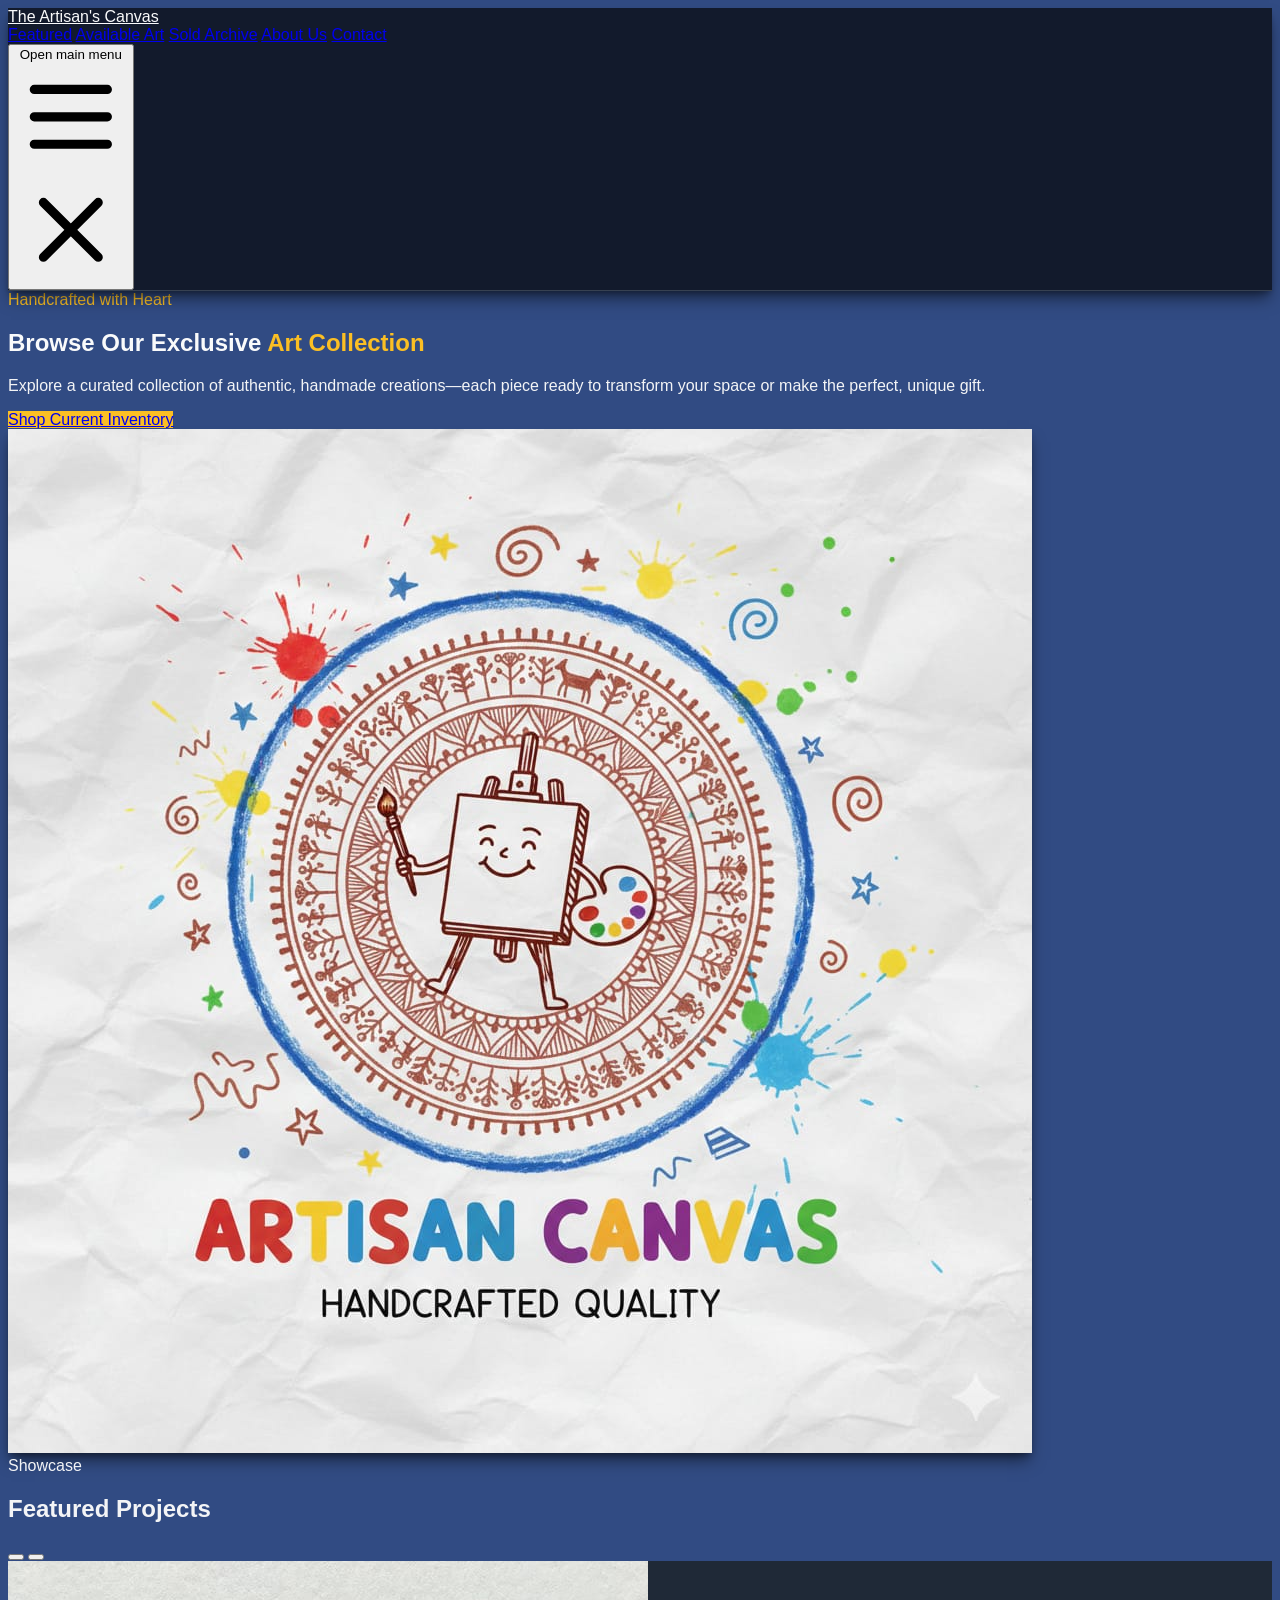
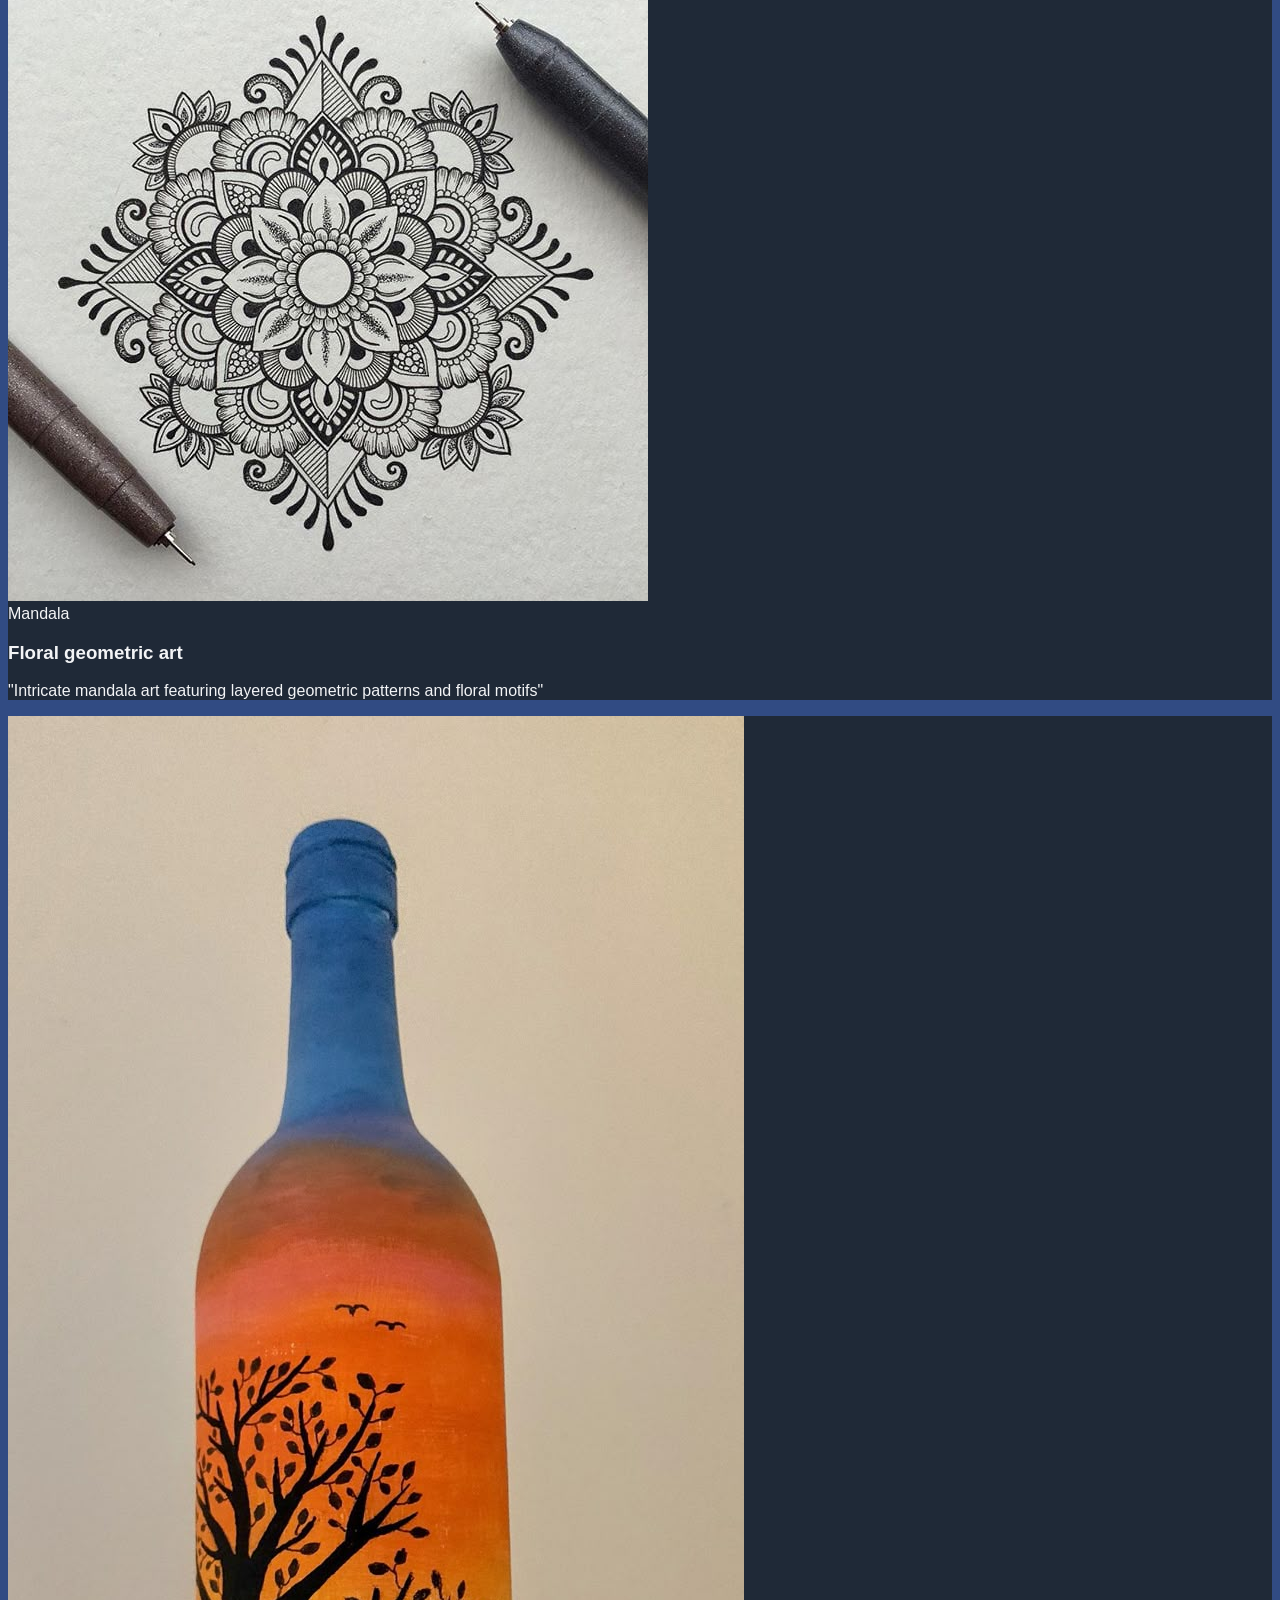
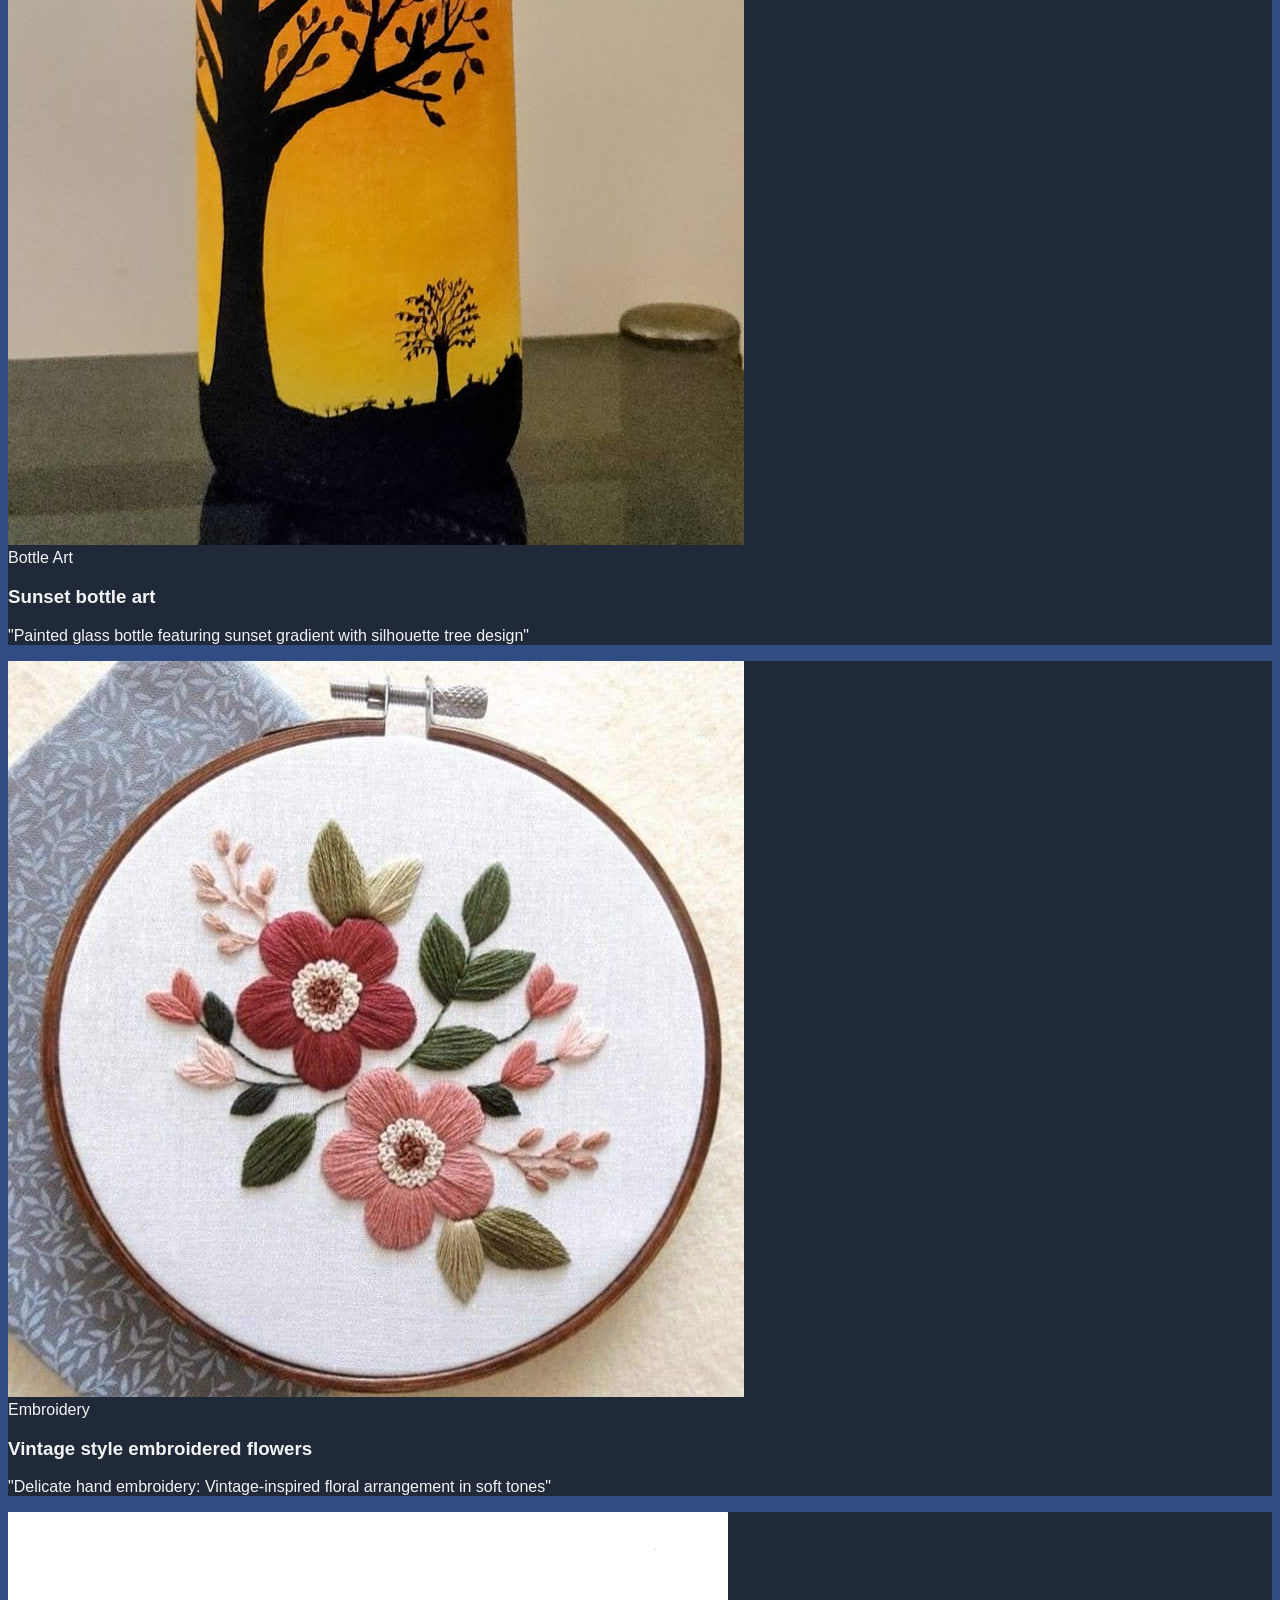
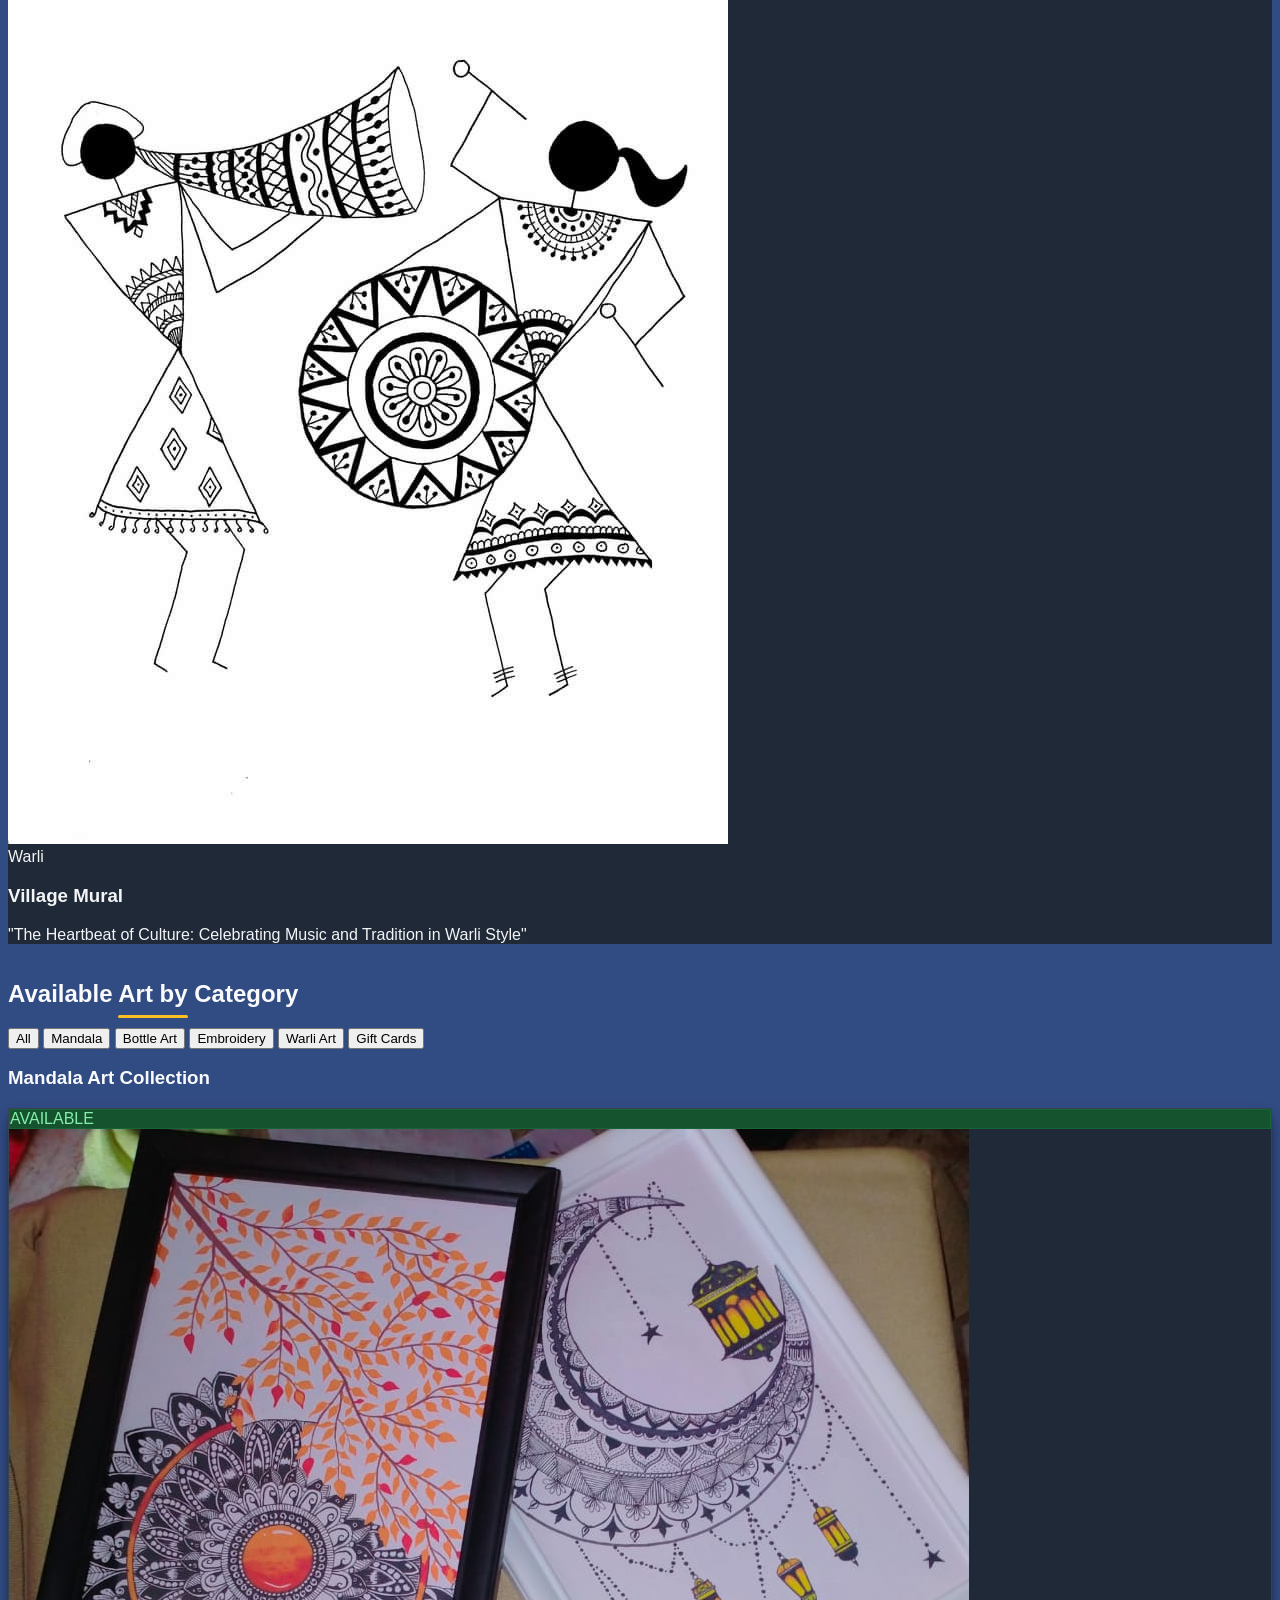
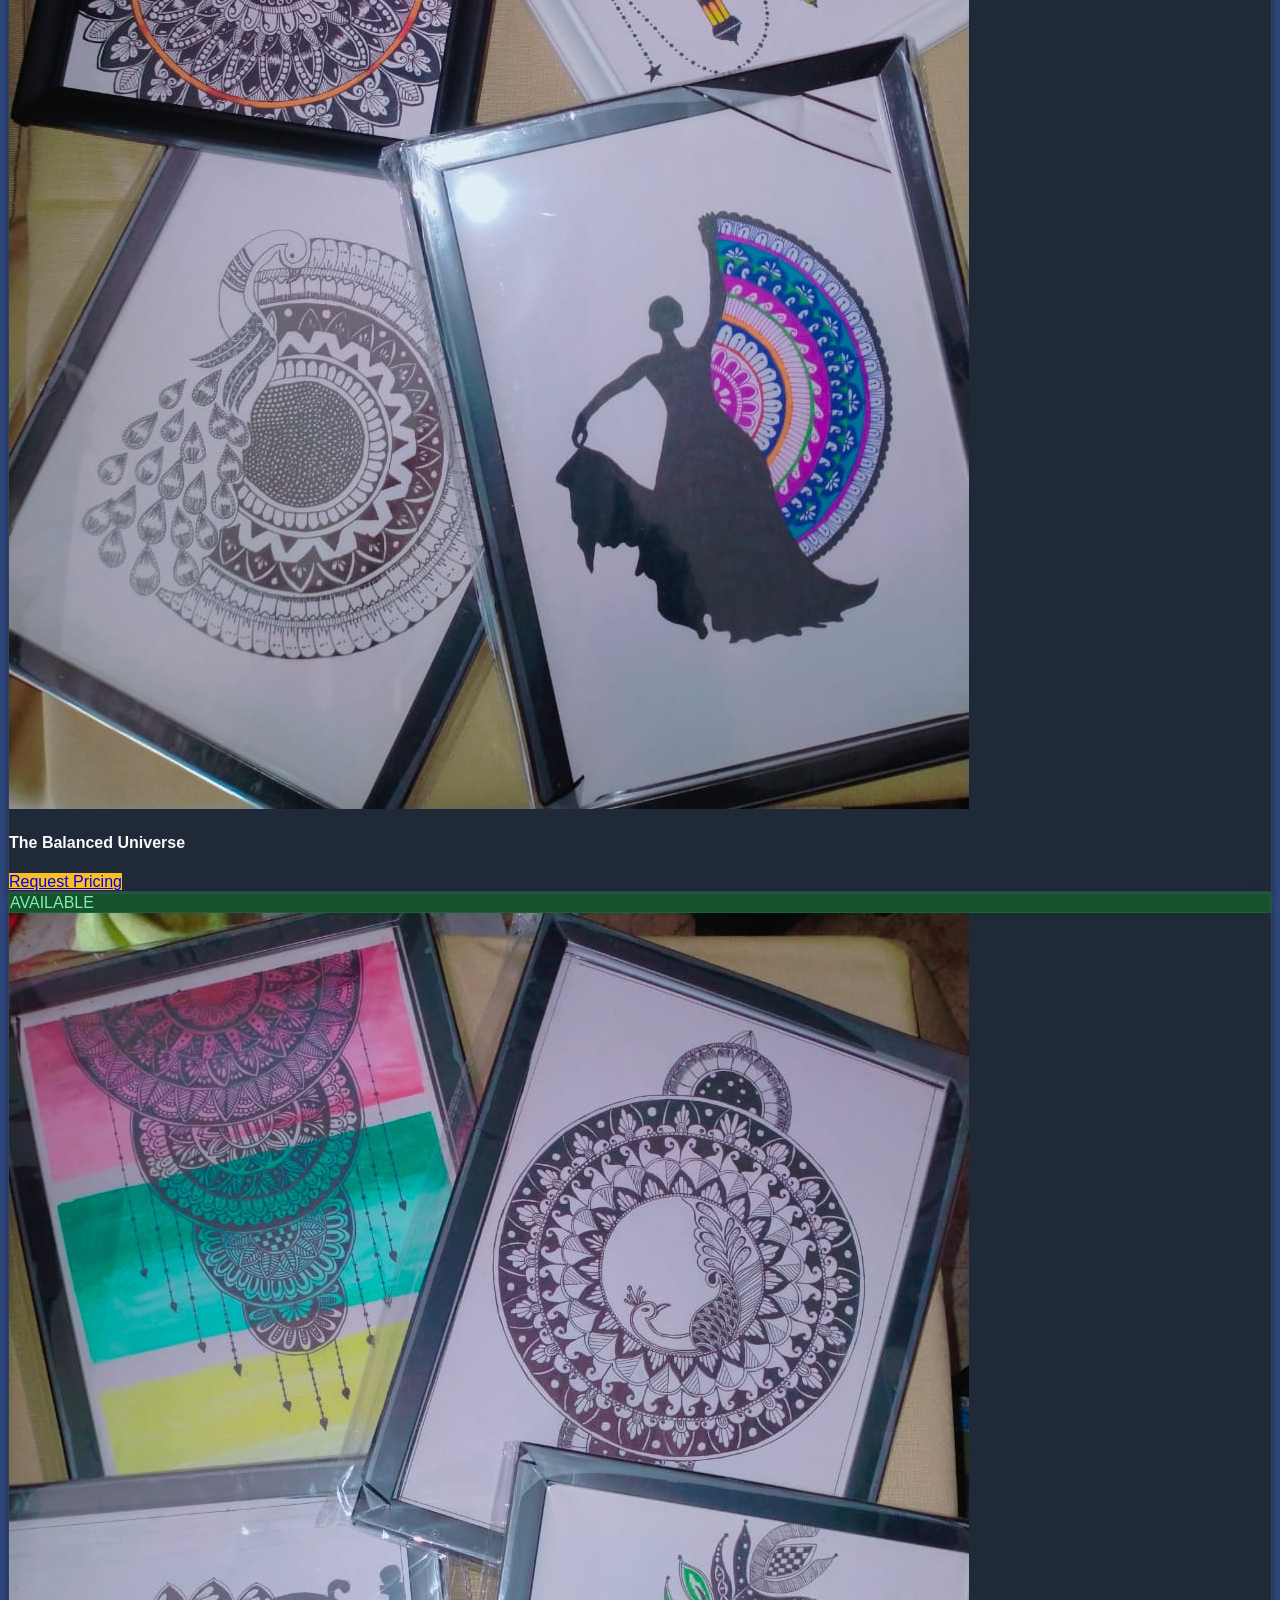
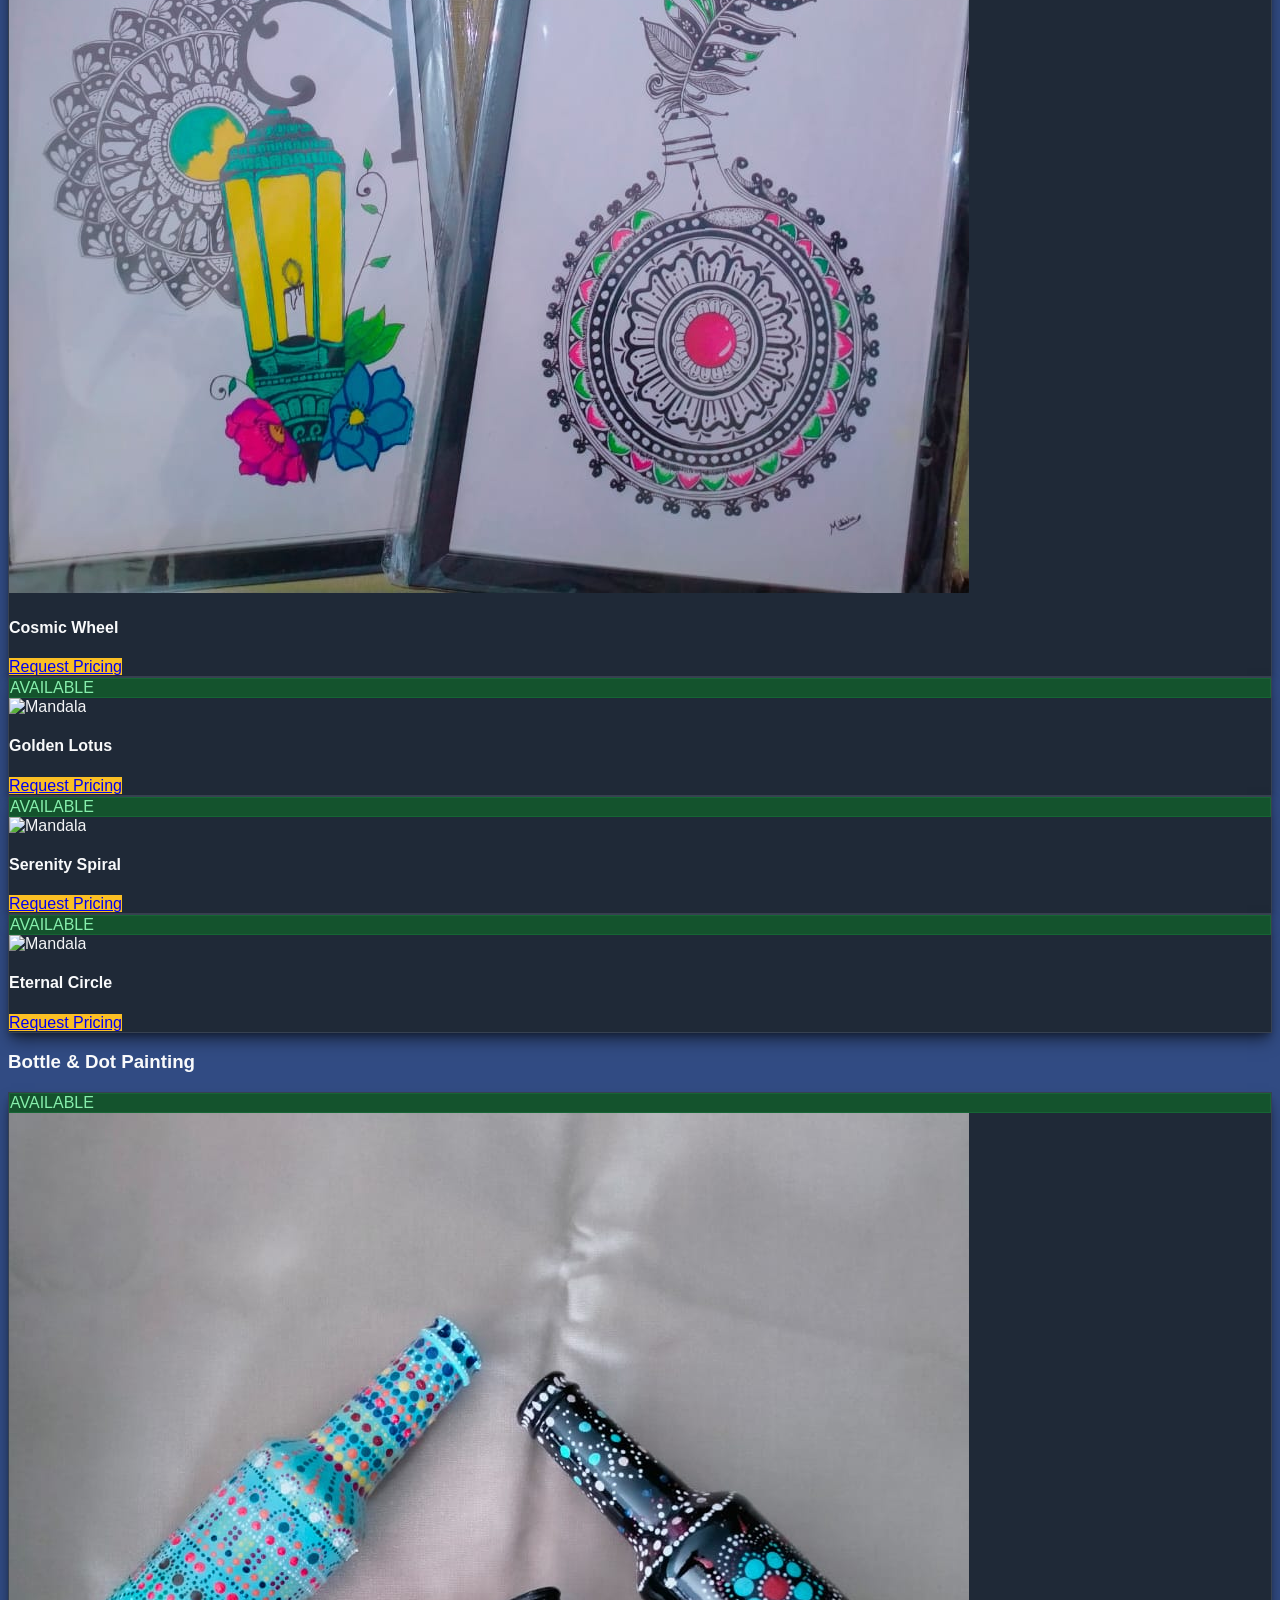
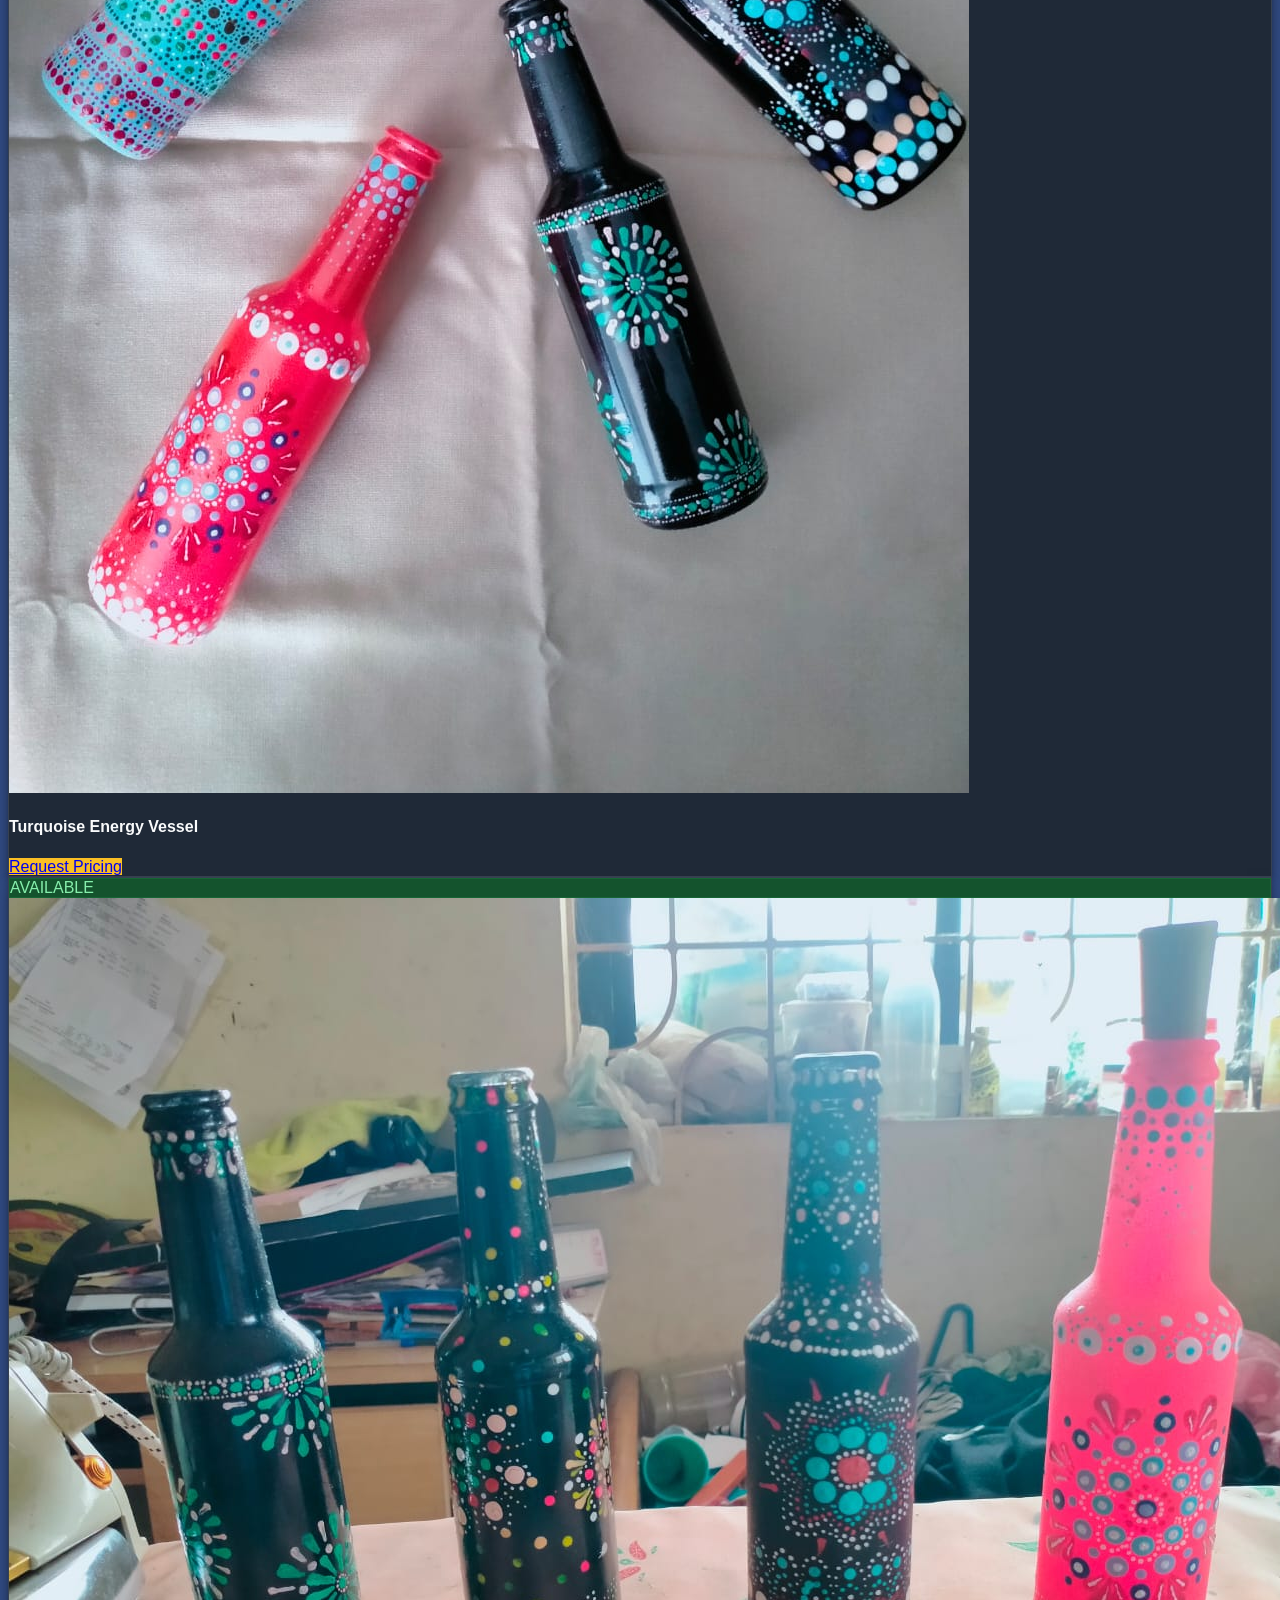
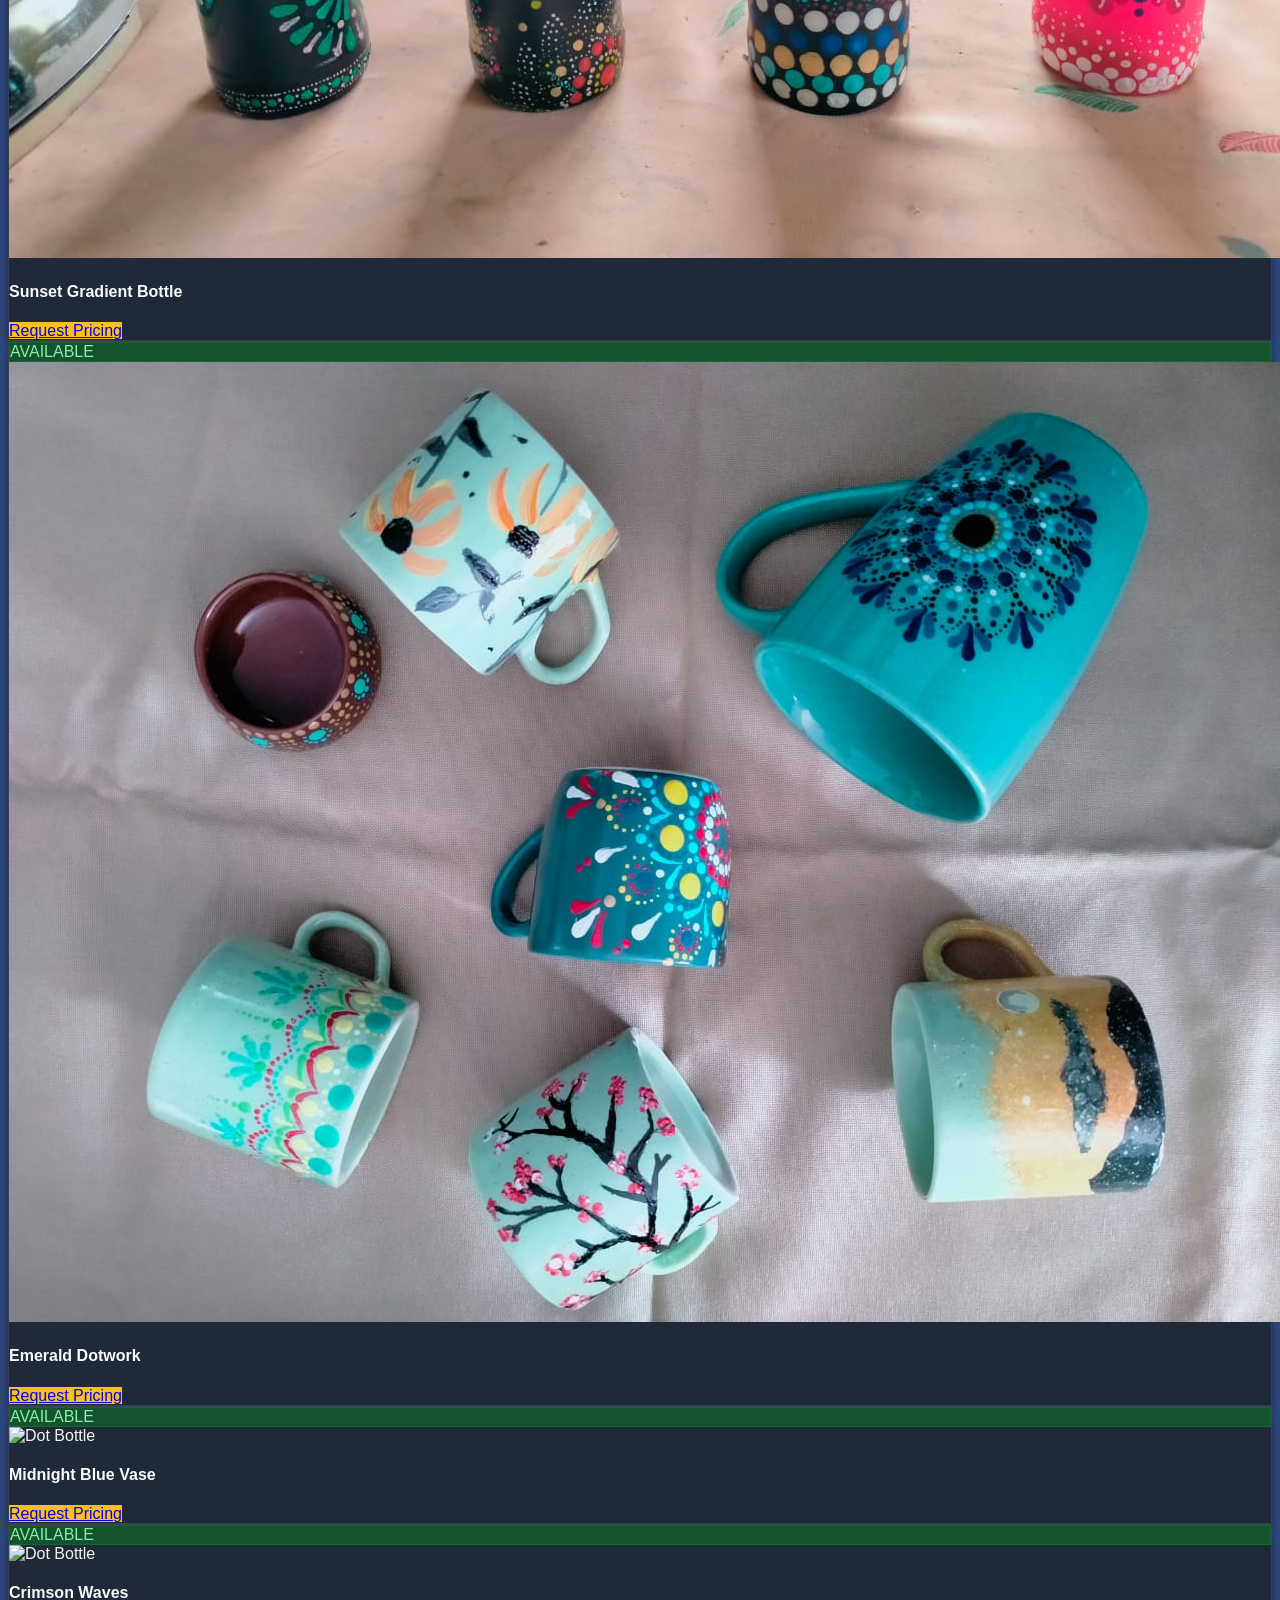
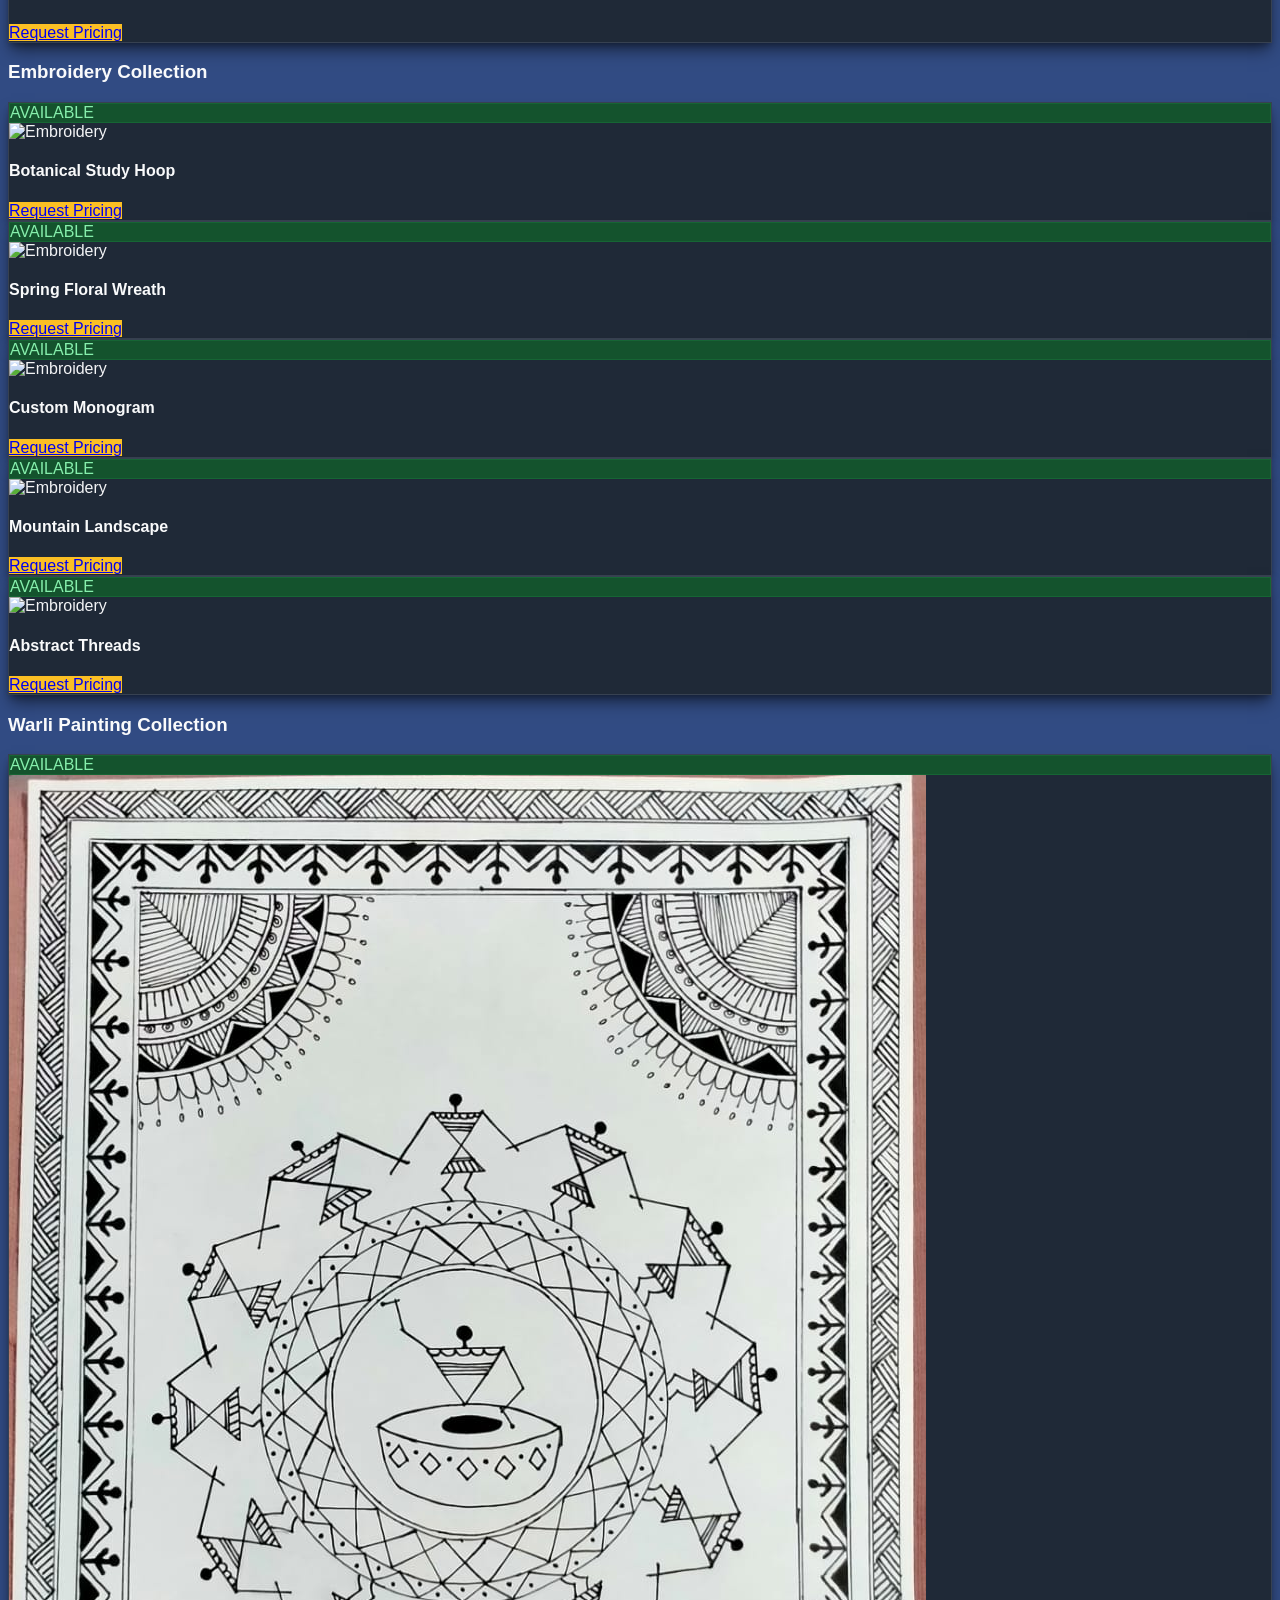
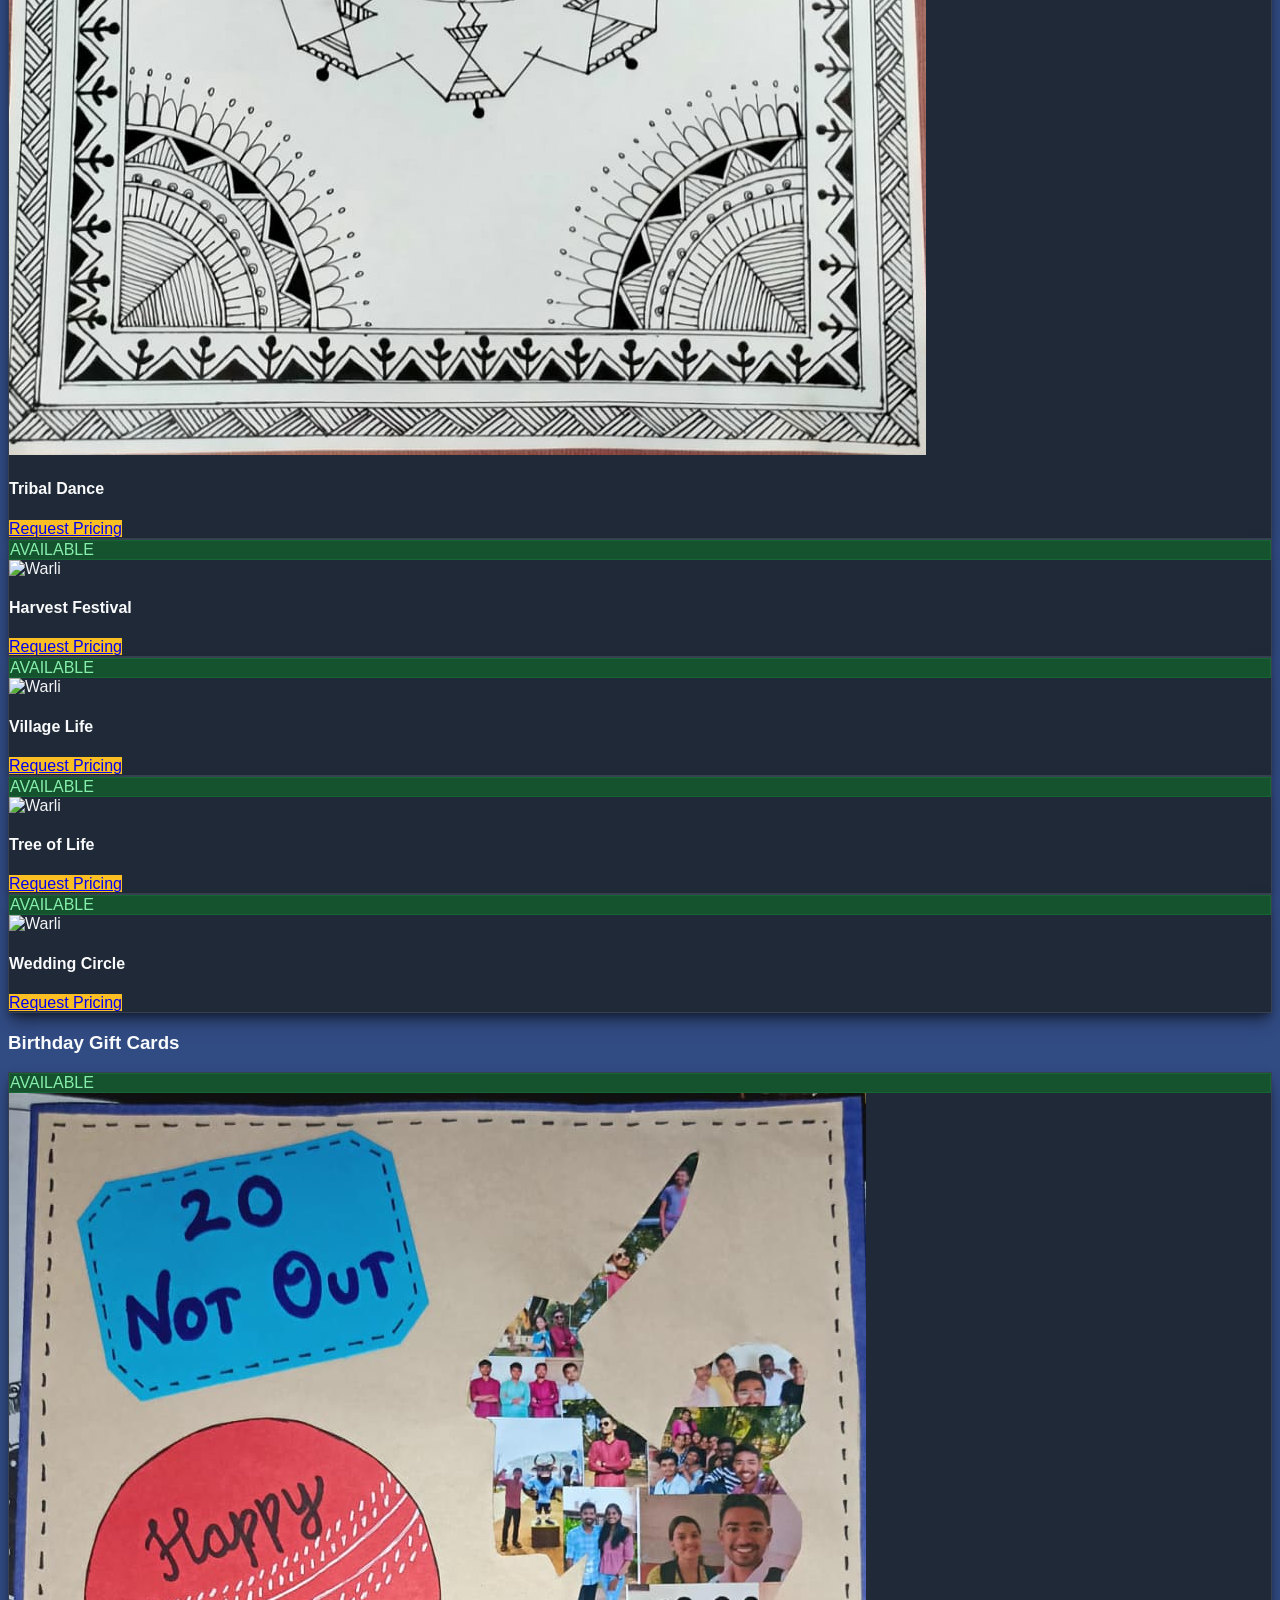
==== commit ab7af65f: "Update image paths to remove 'photos/' prefix" ====
--- a/ind2.html
+++ b/ind2.html
@@ -151,7 +151,7 @@
             background-color: #314b83; 
             color: #F3F4F6; 
             /* Using the previously uploaded image as background */
-            background-image: url('uploaded:_ (16).jpeg-990c38ba-5445-4491-a6c1-9268895493d4'); 
+            /* background-image: url('uploaded:_ (16).jpeg-990c38ba-5445-4491-a6c1-9268895493d4');  */
             background-size: cover;
             background-position: center center;
             background-attachment: fixed;
@@ -261,7 +261,7 @@
                 </div>
                 <!-- Hero Image -->
                 <div class="hidden md:block relative group">
-                    <img src="photos/artisanbg.jpeg" 
+                    <img src="artisanbg.jpeg" 
                          alt="Creative Showcase" 
                          class="w-full h-full object-cover rounded-3xl shadow-art border border-gray-700">
                 </div>
@@ -292,7 +292,7 @@
                     <!-- Project Cards (Content unchanged from previous version) -->
                     <div class="min-w-[85%] md:min-w-[45%] lg:min-w-[30%] snap-center bg-dark-card rounded-2xl overflow-hidden shadow-lg border border-gray-700 featured-card transition transform hover:-translate-y-2 hover:shadow-2xl">
                         <div class="relative h-64">
-                            <img src="photos/m1.jpeg" alt="Project 1" class="w-full h-full object-cover">
+                            <img src="m1.jpeg" alt="Project 1" class="w-full h-full object-cover">
                             <div class="absolute inset-0 bg-gradient-to-t from-black/80 to-transparent"></div>
                             <div class="absolute bottom-4 left-4">
                                 <span class="text-xs font-bold bg-amber-500 text-gray-900 px-2 py-1 rounded">Mandala</span>
@@ -303,7 +303,7 @@
                     </div>
                     <div class="min-w-[85%] md:min-w-[45%] lg:min-w-[30%] snap-center bg-dark-card rounded-2xl overflow-hidden shadow-lg border border-gray-700 featured-card transition transform hover:-translate-y-2 hover:shadow-2xl">
                         <div class="relative h-64">
-                            <img src="photos/Bottle Art.jpeg" alt="Project 2" class="w-full h-full object-cover">
+                            <img src="Bottle Art.jpeg" alt="Project 2" class="w-full h-full object-cover">
                             <div class="absolute inset-0 bg-gradient-to-t from-black/80 to-transparent"></div>
                             <div class="absolute bottom-4 left-4">
                                 <span class="text-xs font-bold bg-blue-500 text-white px-2 py-1 rounded">Bottle Art</span>
@@ -316,7 +316,7 @@
 
                      <div class="min-w-[85%] md:min-w-[45%] lg:min-w-[30%] snap-center bg-dark-card rounded-2xl overflow-hidden shadow-lg border border-gray-700 featured-card transition transform hover:-translate-y-2 hover:shadow-2xl">
                         <div class="relative h-64">
-                            <img src="photos/e1.jpeg" alt="Project 3" class="w-full h-full object-cover">
+                            <img src="e1.jpeg" alt="Project 3" class="w-full h-full object-cover">
                             <div class="absolute inset-0 bg-gradient-to-t from-black/80 to-transparent"></div>
                             <div class="absolute bottom-4 left-4">
                                 <span class="text-xs font-bold bg-green-600 text-white px-2 py-1 rounded">Embroidery</span>
@@ -329,7 +329,7 @@
                     
                     <div class="min-w-[85%] md:min-w-[45%] lg:min-w-[30%] snap-center bg-dark-card rounded-2xl overflow-hidden shadow-lg border border-gray-700 featured-card transition transform hover:-translate-y-2 hover:shadow-2xl">
                         <div class="relative h-64">
-                            <img src="photos/w1.jpeg" alt="Project 4" class="w-full h-full object-cover">
+                            <img src="w1.jpeg" alt="Project 4" class="w-full h-full object-cover">
                             <div class="absolute inset-0 bg-gradient-to-t from-black/80 to-transparent"></div>
                             <div class="absolute bottom-4 left-4">
                                 <span class="text-xs font-bold bg-red-600 text-white px-2 py-1 rounded">Warli</span>
@@ -369,7 +369,7 @@
                         <div class="bg-dark-card rounded-xl overflow-hidden shadow-art product-card relative group">
                             <div class="absolute top-0 right-0 m-3 px-3 py-1 available-tag font-bold text-xs rounded-full shadow-md z-10">AVAILABLE</div>
                             <div class="relative h-80">
-                                <img src="photos/mandala2.jpeg" alt="Mandala" class="w-full h-full object-cover">
+                                <img src="mandala2.jpeg" alt="Mandala" class="w-full h-full object-cover">
                             </div>
                             <div class="p-5 text-center">
                                 <h4 class="text-xl font-bold art-primary-text mt-2 mb-4">The Balanced Universe</h4>
@@ -382,7 +382,7 @@
                         <div class="bg-dark-card rounded-xl overflow-hidden shadow-art product-card relative group">
                             <div class="absolute top-0 right-0 m-3 px-3 py-1 available-tag font-bold text-xs rounded-full shadow-md z-10">AVAILABLE</div>
                             <div class="relative h-80">
-                                <img src="photos/mandala.jpeg" alt="Mandala" class="w-full h-full object-cover">
+                                <img src="mandala.jpeg" alt="Mandala" class="w-full h-full object-cover">
                             </div>
                             <div class="p-5 text-center">
                                 <h4 class="text-xl font-bold art-primary-text mt-2 mb-4">Cosmic Wheel</h4>
@@ -444,7 +444,7 @@
                         <div class="bg-dark-card rounded-xl overflow-hidden shadow-art product-card relative group">
                             <div class="absolute top-0 right-0 m-3 px-3 py-1 available-tag font-bold text-xs rounded-full shadow-md z-10">AVAILABLE</div>
                             <div class="relative h-80">
-                                <img src="photos/bot3.jpeg" alt="Dot Bottle" class="w-full h-full object-cover">
+                                <img src="bot3.jpeg" alt="Dot Bottle" class="w-full h-full object-cover">
                             </div>
                             <div class="p-5 text-center">
                                 <h4 class="text-xl font-bold art-primary-text mt-2 mb-4">Turquoise Energy Vessel</h4>
@@ -457,7 +457,7 @@
                         <div class="bg-dark-card rounded-xl overflow-hidden shadow-art product-card relative group">
                             <div class="absolute top-0 right-0 m-3 px-3 py-1 available-tag font-bold text-xs rounded-full shadow-md z-10">AVAILABLE</div>
                             <div class="relative h-80">
-                                <img src="photos/bot1.jpeg" alt="Dot Bottle" class="w-full h-full object-cover">
+                                <img src="bot1.jpeg" alt="Dot Bottle" class="w-full h-full object-cover">
                             </div>
                             <div class="p-5 text-center">
                                 <h4 class="text-xl font-bold art-primary-text mt-2 mb-4">Sunset Gradient Bottle</h4>
@@ -470,7 +470,7 @@
                         <div class="bg-dark-card rounded-xl overflow-hidden shadow-art product-card relative group">
                             <div class="absolute top-0 right-0 m-3 px-3 py-1 available-tag font-bold text-xs rounded-full shadow-md z-10">AVAILABLE</div>
                             <div class="relative h-80">
-                                <img src="photos/bot2.jpeg" alt="Dot Bottle" class="w-full h-full object-cover">
+                                <img src="bot2.jpeg" alt="Dot Bottle" class="w-full h-full object-cover">
                             </div>
                             <div class="p-5 text-center">
                                 <h4 class="text-xl font-bold art-primary-text mt-2 mb-4">Emerald Dotwork</h4>
@@ -594,7 +594,7 @@
                         <div class="bg-dark-card rounded-xl overflow-hidden shadow-art product-card relative group">
                             <div class="absolute top-0 right-0 m-3 px-3 py-1 available-tag font-bold text-xs rounded-full shadow-md z-10">AVAILABLE</div>
                             <div class="relative h-80">
-                                <img src="photos/warliReady.jpeg" alt="Warli" class="w-full h-full object-cover">
+                                <img src="warliReady.jpeg" alt="Warli" class="w-full h-full object-cover">
                             </div>
                             <div class="p-5 text-center">
                                 <h4 class="text-xl font-bold art-primary-text mt-2 mb-4">Tribal Dance</h4>
@@ -669,7 +669,7 @@
                         <div class="bg-dark-card rounded-xl overflow-hidden shadow-art product-card relative group">
                             <div class="absolute top-0 right-0 m-3 px-3 py-1 available-tag font-bold text-xs rounded-full shadow-md z-10">AVAILABLE</div>
                             <div class="relative h-80">
-                                <img src="photos/cric.jpeg" alt="Gift Card" class="w-full h-full object-cover">
+                                <img src="cric.jpeg" alt="Gift Card" class="w-full h-full object-cover">
                             </div>
                             <div class="p-5 text-center">
                                 <h4 class="text-xl font-bold art-primary-text mt-2 mb-4">Classic Birthday</h4>
@@ -682,7 +682,7 @@
                         <div class="bg-dark-card rounded-xl overflow-hidden shadow-art product-card relative group">
                             <div class="absolute top-0 right-0 m-3 px-3 py-1 available-tag font-bold text-xs rounded-full shadow-md z-10">AVAILABLE</div>
                             <div class="relative h-80">
-                                <img src="photos/bday1.jpeg" alt="Gift Card" class="w-full h-full object-cover">
+                                <img src="bday1.jpeg" alt="Gift Card" class="w-full h-full object-cover">
                             </div>
                             <div class="p-5 text-center">
                                 <h4 class="text-xl font-bold art-primary-text mt-2 mb-4">Celebration Vibes</h4>
@@ -695,7 +695,7 @@
                         <div class="bg-dark-card rounded-xl overflow-hidden shadow-art product-card relative group">
                             <div class="absolute top-0 right-0 m-3 px-3 py-1 available-tag font-bold text-xs rounded-full shadow-md z-10">AVAILABLE</div>
                             <div class="relative h-80">
-                                <img src="photos/bday2.jpeg" alt="Gift Card" class="w-full h-full object-cover">
+                                <img src="bday2.jpeg" alt="Gift Card" class="w-full h-full object-cover">
                             </div>
                             <div class="p-5 text-center">
                                 <h4 class="text-xl font-bold art-primary-text mt-2 mb-4">Artistic Wishes</h4>
@@ -849,7 +849,7 @@
                             <!-- Instagram -->
                             <a href="https://www.instagram.com/artisanscanvas4/" aria-label="Instagram" class="flex flex-col items-center group">
                                 <!-- TODO: Replace 'src' with your local icon path (e.g., 'icons/instagram.png') -->
-                                <img src="photos/insta.png " 
+                                <img src="insta.png " 
                                      alt="Instagram" 
                                      class="w-12 h-12 object-contain hover:scale-110 transition duration-300">
                                 <span class="mt-2 text-sm text-gray-400 group-hover:text-[#E1306C]">Instagram</span>
@@ -858,7 +858,7 @@
                             <!-- LinkedIn -->
                             <a href="https" aria-label="LinkedIn" class="flex flex-col items-center group">
                                 <!-- TODO: Replace 'src' with your local icon path (e.g., 'icons/linkedin.png') -->
-                                <img src="photos/link.png" 
+                                <img src="link.png" 
                                      alt="LinkedIn" 
                                      class="w-12 h-12 object-contain hover:scale-110 transition duration-300">
                                 <span class="mt-2 text-sm text-gray-400 group-hover:text-[#0A66C2]">LinkedIn</span>
@@ -867,7 +867,7 @@
                             <!-- Email -->
                              <a href="mailto:artisancanvas26@gmail.com" aria-label="Email" class="flex flex-col items-center group">
                                 <!-- TODO: Replace 'src' with your local icon path (e.g., 'icons/email.png') -->
-                                <img src="photos/gmail.png" 
+                                <img src="gmail.png" 
                                      alt="Email" 
                                      class="w-12 h-12 object-contain hover:scale-110 transition duration-300">
                                 <span class="mt-2 text-sm text-gray-400 group-hover:text-amber-400">Email</span>
@@ -912,4 +912,4 @@
         </div>
     </footer>
 </body>
-</html>+</html>
